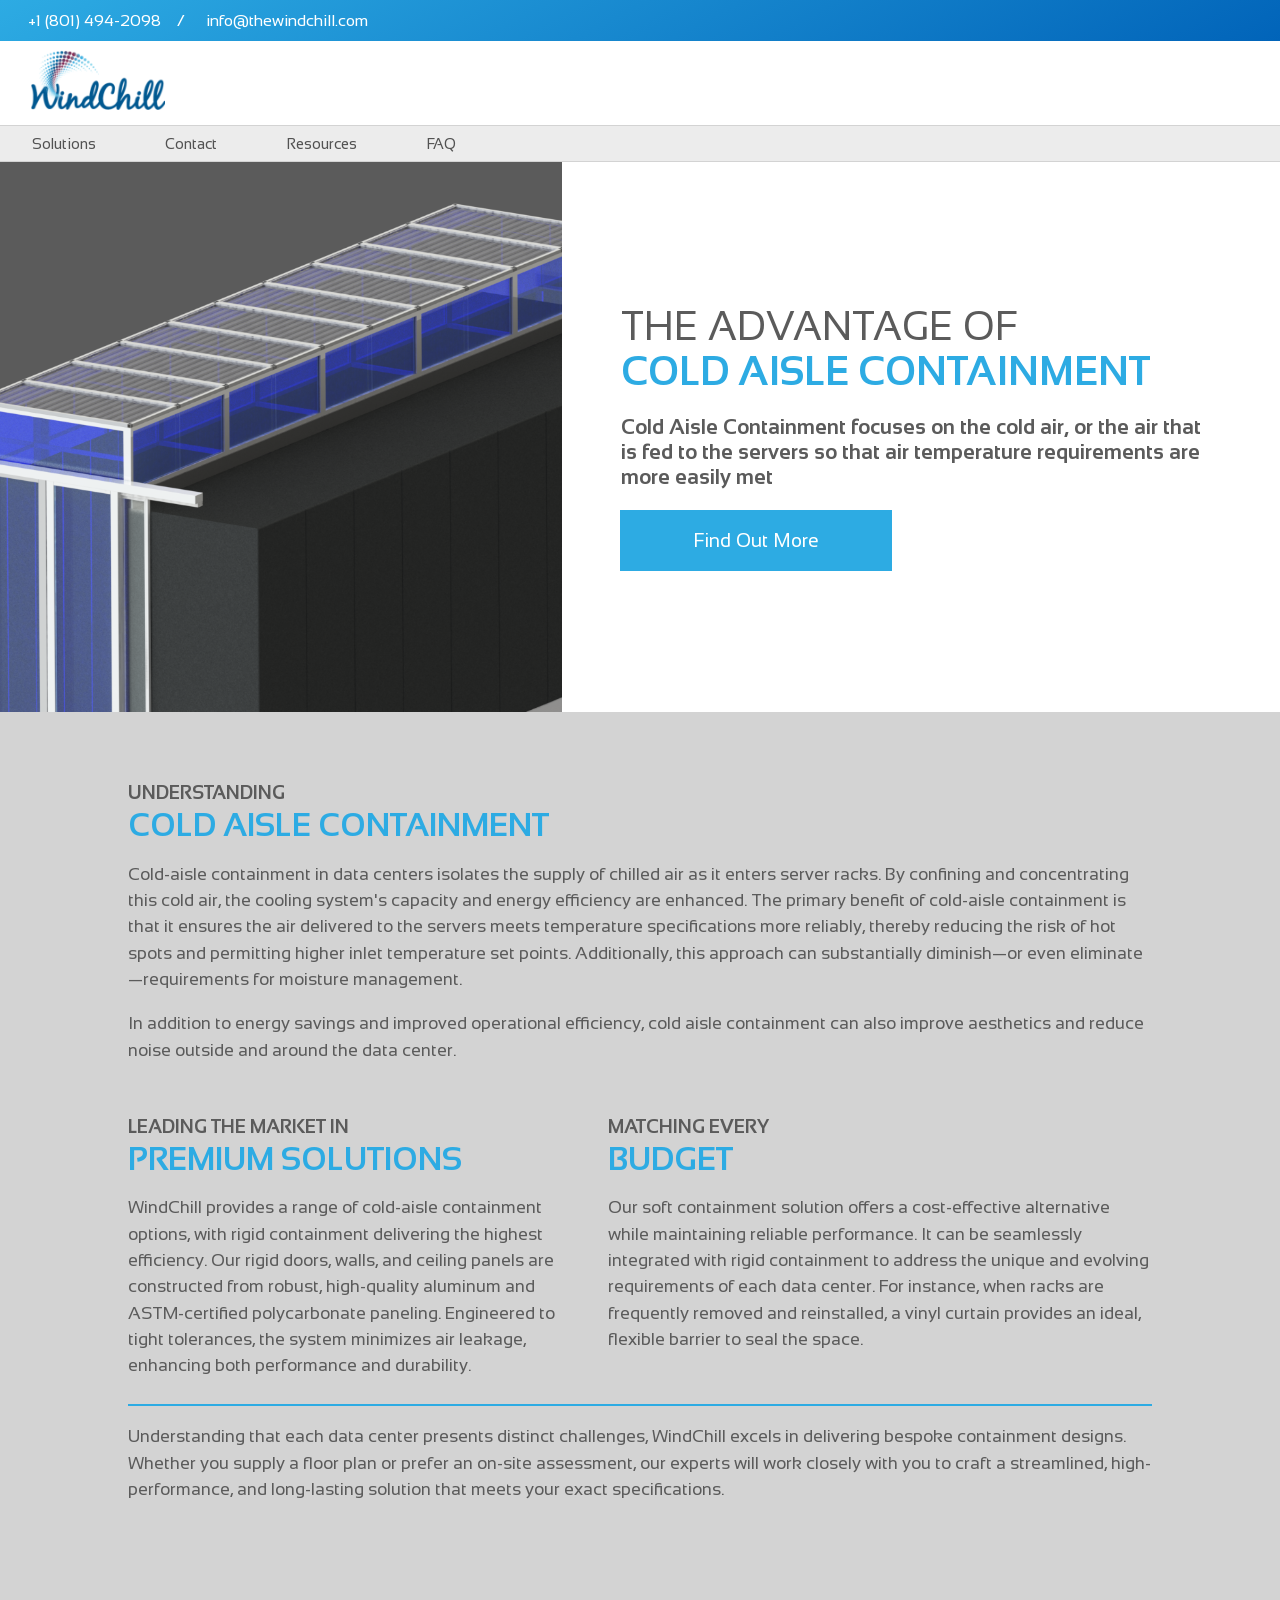
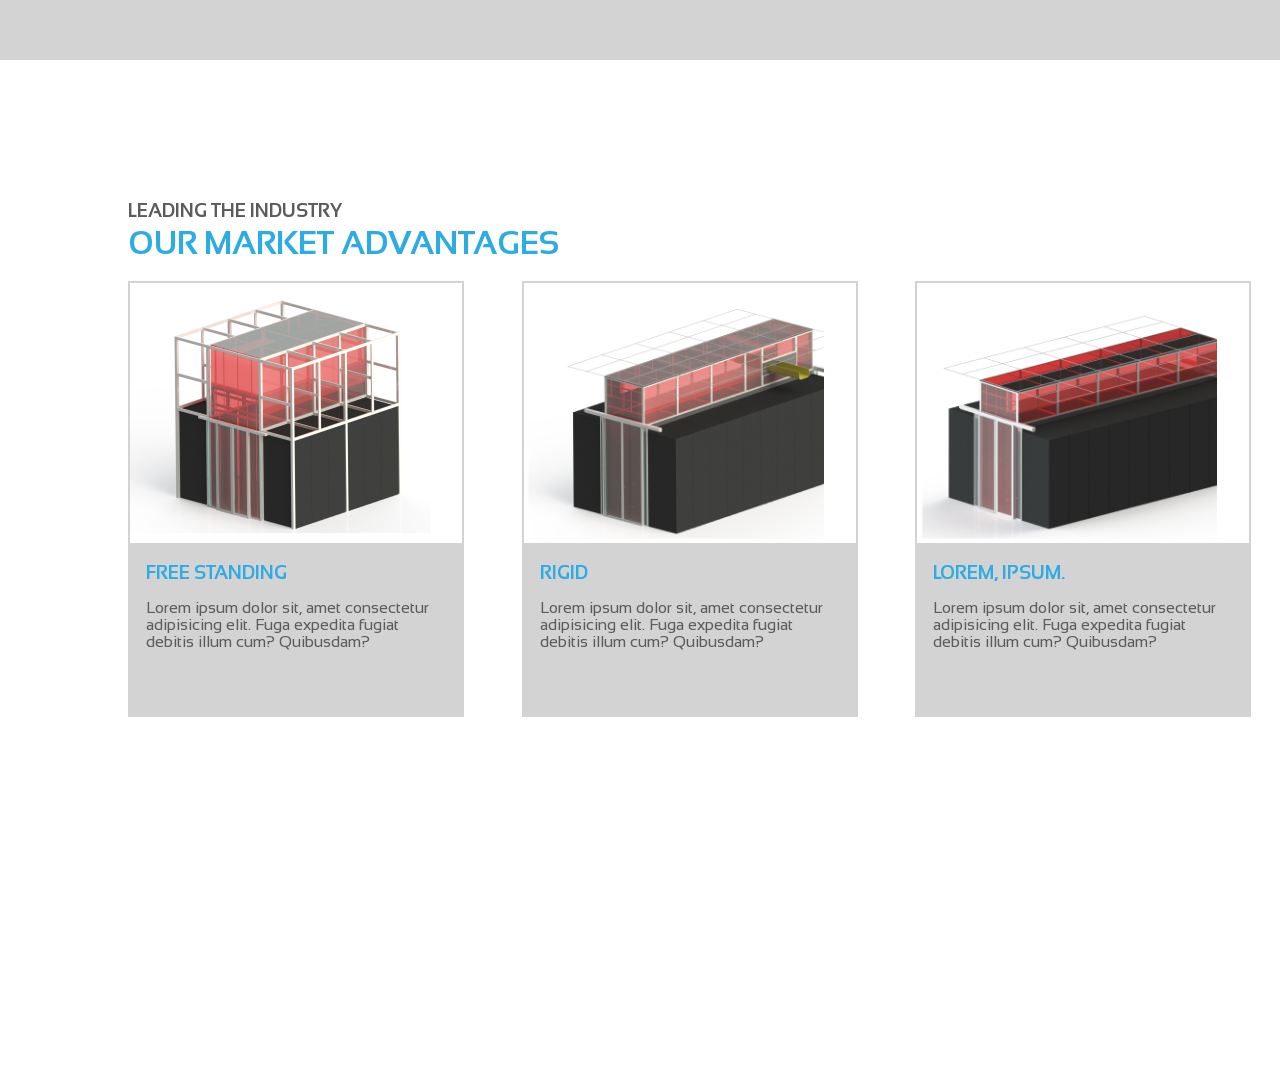
==== coldAisleContainment.html @ 7ee8e0ba "added more pages, assets, and transitioned to scss from css" ====
<!---
    Cold‑aisle containment in data centers isolates the supply of chilled air as it enters 
    server racks. By confining and concentrating this cold air, the cooling system’s capacity 
    and energy efficiency are enhanced. The primary benefit of cold‑aisle containment is that 
    it ensures the air delivered to the servers meets temperature specifications more reliably, 
    thereby reducing the risk of hot spots and permitting higher inlet temperature set points. 
    Additionally, this approach can substantially diminish—or even eliminate—requirements for 
    moisture management.
--->

<!DOCTYPE html>
<html lang="en">
<head>
    <meta charset="UTF-8">
    <meta name="viewport" content="width=device-width, initial-scale=1.0">
    <title>Cold Aisle Containment</title>
    <link rel="icon" href="./img/WindChill_Icon.png">
    <link rel="stylesheet" type="text/css" href="./css/main.css">
    <link rel="stylesheet" type="text/css" href="./css/header.css">
    <link rel="stylesheet" type="text/css" href="./css/coldAisleContainment.css">
    <script src="./js/jquery-3.7.1.min.js"></script>
    <script src="./js/header.js"></script>
    <script src="./js/includeHeader.js"></script>
</head>
<body>
        <div id="first_hot">
        <div class="image_crop_box">
            <img src="./img/Cold_aisle_iso_view_1.png">
        </div>
        <div id="first_hot_text">
            <div class="flex_center">
                <h1>The Advantage of <br><span>Cold Aisle Containment</span></h1>
                <p>
                    Cold Aisle Containment focuses on the cold air, or the air that is fed to the servers so 
                    that air temperature requirements are more easily met
                </p>
                <button id="find_out">
                    Find Out More
                    <i class="nf nf-cod-chevron_down"></i>
                </button>
            </div>
        </div>
    </div>
    <div id="second_hot">
        <h3>Understanding</h3>
        <h2>Cold Aisle Containment</h2>
        <p>
            Cold-aisle containment in data centers isolates the supply of chilled air as it enters 
            server racks. By confining and concentrating this cold air, the cooling system's capacity 
            and energy efficiency are enhanced. The primary benefit of cold-aisle containment is that 
            it ensures the air delivered to the servers meets temperature specifications more reliably, 
            thereby reducing the risk of hot spots and permitting higher inlet temperature set points. 
            Additionally, this approach can substantially diminish—or even eliminate—requirements for 
            moisture management.
        </p>
        <p>
            In addition to energy savings and improved operational efficiency, cold aisle containment 
            can also improve aesthetics and reduce noise outside and around the data center.
        </p>
        <div id="flex_hot_paragraphs">
            <div>
                <h3>Leading the Market in</h3>
                <h2>Premium Solutions</h2>
                <p>
                    WindChill provides a range of cold-aisle containment options, with rigid containment delivering 
                    the highest efficiency. Our rigid doors, walls, and ceiling panels are constructed from robust, 
                    high-quality aluminum and ASTM-certified polycarbonate paneling. Engineered to tight tolerances, 
                    the system minimizes air leakage, enhancing both performance and durability.
                </p>
            </div>
            <div>
                <h3>Matching Every</h3>
                <h2>Budget</h2>
                <p>
                    Our soft containment solution offers a cost-effective alternative while maintaining reliable performance. 
                    It can be seamlessly integrated with rigid containment to address the unique and evolving requirements of 
                    each data center. For instance, when racks are frequently removed and reinstalled, a vinyl curtain provides 
                    an ideal, flexible barrier to seal the space.
                </p>
            </div>
        </div>
        <p>
            Understanding that each data center presents distinct challenges, WindChill excels in delivering bespoke containment 
            designs. Whether you supply a floor plan or prefer an on-site assessment, our experts will work closely with you to 
            craft a streamlined, high-performance, and long-lasting solution that meets your exact specifications.
        </p>
    </div>
    <div id="third_hot">
        <h3>Leading the Industry</h3>
        <h2>Our Market advantages</h2>
        <div id="flex_third_hot">
            <div>
                <div class="hold_my_img">
                    <img src="./img/freestanding_hot_small.png">
                </div>
                <h3>Free Standing</h3>
                <p>Lorem ipsum dolor sit, amet consectetur adipisicing elit. Fuga expedita fugiat debitis illum cum? Quibusdam?</p>
            </div>
            <div>
                <div class="hold_my_img">
                    <img src="./img/hot_example_1.png">
                </div>
                <h3>Rigid</h3>
                <p>Lorem ipsum dolor sit, amet consectetur adipisicing elit. Fuga expedita fugiat debitis illum cum? Quibusdam?</p>
            </div>
             <div>
                <div class="hold_my_img">
                    <img src="./img/Hot_aisle_iso_view_2.png">
                </div>
                <h3>Lorem, ipsum.</h3>
                <p>Lorem ipsum dolor sit, amet consectetur adipisicing elit. Fuga expedita fugiat debitis illum cum? Quibusdam?</p>
            </div>
        </div>
    </div>

    <script src="./js/hotAisleContainment.js"></script>
</body>
</html>
---- css/main.css ----
@import "https://www.nerdfonts.com/assets/css/webfont.css";
@import url('https://fonts.googleapis.com/css2?family=Roboto:ital,wght@0,432;1,432&family=Sansation:ital,wght@0,300;0,400;0,700;1,300;1,400;1,700&display=swap');

:root {
	--windchill-blue: #0062b8;
	--windchill-blue-light: #38AECC;
	--raspberry-blue: #2DABE3;
	--windchill-purple: #97005E;
}

.roboto-tmp {
	font-family: "Roboto", sans-serif;
	font-optical-sizing: auto;
	font-weight: 432;
	font-style: normal;
	font-variation-settings:
		"wdth" 100;
}

.sansation-light {
	font-family: "Sansation", sans-serif;
	font-weight: 300;
	font-style: normal;
}

body, html {
    font-family: "Sansation", sans-serif;
    color: #5B5B5B;
    margin: 0px;
    padding: 0px;
    padding-bottom: 20vh;
    font-size: 100%;
}

/* Universal Styles */
---- css/header.css ----
#top_header, #site_header, #nav_tabs {
    z-index: 2;
}

#top_header {
    background: #0062B8;
    background: linear-gradient(332deg,rgba(0, 98, 184, 1) 0%, rgba(45, 171, 227, 1) 100%);
    color: white;
    padding: 12px;
    padding-left: 23px;
    position: fixed;
    width: 100%;
    z-index: 150;
}

#top_header a {
    color: white;
    text-decoration: none;
}

#top_header a:hover {
    text-decoration: underline;
}

#top_header .nf {
    margin-right: 5px;
}

#splitter {
    margin-right: 12px;
    margin-left: 12px;
}

#site_header {
    display: flex;
    position: relative;
    flex-direction: column;
    border-bottom: 1px solid lightgrey;
    background-color: white;
}

#site_header i.nf-fa-navicon, #nav_icons .nf {
    font-size: 25px;
    color: #525252;
}

#site_header .nf-fa-navicon {
    display: none;
}

#main_block {
    display: flex;
    align-items: center;
    justify-content: space-between;
    height: 90px;
    margin-top: 35px;

}

#windchill_logo {
    height: 60px;
    margin-left: 30px;
    cursor: pointer;
}

#nav_tabs {
    display: flex;
    font-size: 15px;
    border-top: 1px solid lightgrey;
    color: #525252;
    align-items: center;
    position: relative;
    background-color: #ececec;
    height: 35px;
}


#nav_tabs > div {
    display: flex;
    gap: 5px;
    align-items: center;
    justify-content: space-between;
    height: 100%;
    padding-left: 2.5vw;
    padding-right: 2.5vw;
    position: relative;
}

#nav_tabs > div:hover:not(:has(.dropdown_content:hover)) {
    background-color: #d1d1d1;
    cursor: pointer;
}

.dropdown_content {
    display: none;
    font-family: "Sansation", sans-serif;
    /*display: none;*/
    position: absolute;
    top: 100%;
    left: 0;
    flex-direction: column;
    width: max-content;
    min-width: 300px;
    background-color: white;
    z-index: 2;
    margin-top: 20px;
    border-radius: 15px;
    box-shadow: rgba(50, 50, 93, 0.25) 0px 6px 12px -2px, rgba(0, 0, 0, 0.3) 0px 3px 7px -3px;
    outline: 1px solid lightgrey;
    color: #525252;
}

.dropdown_content a {
    color: #525252;
    text-decoration: none;
}

.dropdown_content .option {
    padding-left: 20px;
    padding-right: 20px;
    height: 70px;
    display: flex;
    align-items: center;
    cursor: pointer;
}

.dropdown_content .option:first-child {
    border-top-left-radius: 15px;
    border-top-right-radius: 15px;
}

.dropdown_content .option:last-child {
    border-bottom-left-radius: 15px;
    border-bottom-right-radius: 15px;
}

.dropdown_content .option:hover {
    background-color: #bfd0df;
    color: black;
}

.dropdown_content .suboption {
    display: none;
}

#nav_tabs .nf {
    font-size: 15px;
    padding-top: 4px;
}

#nav_icons .nf {
    cursor: pointer;
}

#nav_icons .nf:hover {
    color: #97005E;
}

.tab_clicked {
    background-color: #d1d1d1;
    outline: 2px dotted #97005E;
    z-index: 10;
    color: black;
}

@keyframes rotating {
    from {
        transform: rotateX(0deg);
    }
    to {
        transform: rotateX(180deg);
    }
}

.tab_clicked .nf {
    animation: rotating .5s forwards;
}

#nav_icons {
    display: flex;
    align-items: center;
    gap: 30px;
    padding-right: 60px;
    justify-content: end;
}

#nav_icons .nf {
    color: #525252;
}


@media (max-width: 996px) {

    #nav_tabs {
        display: none;
    }
    #site_header .nf-fa-navicon {
        display: block;
        margin-left: 30px;
    }
    #windchill_logo {
        margin-left: 0px;
    }

    #site_header {
        padding-top: 0px;
        padding-bottom: 0px;
    }

}

@media (max-width: 650px) {
    #top_header {
        padding-left: 4vw;
        font-size: 3.5vw;
        padding: 2vw;
    }

    #splitter {
        margin-right: 2vw;
        margin-left: 2vw;
    }

    #windchill_logo {
        height: 14vw;
    }

    #site_header {
        height: 20vw;
    }

    #site_header .nf-fa-navicon {
        margin-left: 4.5vw;
    }

    #site_header i.nf-fa-navicon, #nav_icons .nf {
        font-size: 4.5vw;
    }

    #nav_icons {
        gap: 5vw;
        padding-right: 4vw;
    }
}
---- css/coldAisleContainment.css ----
#first_hot {
    display: flex;
}

.image_crop_box {
    background-color: #5B5B5B;
    flex: 45;
    height: 550px;;
    overflow: hidden;
    display: flex;
    justify-content: center;
    align-items: center;
}

.image_crop_box img {
    width: 1500px;
    margin-left: -150px;
    margin-bottom: -100px;
    object-fit: cover;
}

#first_hot h1 {
    margin:0;
    font-size: 2.5em;
    font-weight: 400;
    text-transform: uppercase;
}

#first_hot h1 span {
    font-weight: 600;
    color: var(--raspberry-blue);
}

#first_hot p {
    font-size: 1.3em;
    max-width: 40ch;
    font-weight: 600;
    line-height: 1.2;
}

#first_hot_text {
    flex: 55;
    display: flex;
    align-items: center;
    justify-content: center;
    padding: 1em;
}

#first_hot_text button {
    border: none;
    outline: 1px solid var(--raspberry-blue);
    font-family: "Sansation", sans-serif;
    background-color: var(--raspberry-blue);
    color: white;
    padding: 1em;
    font-size: 1.2em;
    min-width: 45%;
    cursor: pointer;
    transition: 0.3s;
}

#first_hot_text button:hover {
    background-color: white;
    color: var(--raspberry-blue);
}


#second_hot {
    background-color: lightgray;
    width: 100%;
    padding-top: 70px;
    padding-bottom: 140px;
    width: 80%;
    padding-left: 10%;
    padding-right: 10%;
}

#second_hot h2, #second_hot h3, #third_hot h2, #third_hot h3 {
    margin: 0;
    text-transform: uppercase;
}

#second_hot h3, #third_hot h3{
    margin-bottom: 4px;
}

#second_hot h2, #third_hot h2 {
    font-size: 2em;
    color: var(--raspberry-blue);
}

#second_hot p, third_hot p {
    line-height: 1.5;
    font-size: 1.1em;
}

#flex_hot_paragraphs p {
    margin-bottom: 0;
}

#flex_hot_paragraphs {
    display: flex;
    gap: 35px;
    padding-top: 35px;
    margin-bottom: 17.5px;
    border-bottom: 2px solid var(--raspberry-blue);
    padding-bottom: 25px;
}

#flex_hot_paragraphs div:first-child {
    flex: 45;
}

#flex_hot_paragraphs div:last-child {
    flex: 55;
}

#third_hot {
    position: relative;
    margin-left: 10%;
    padding-top: 140px;
}

#background_img {
    position: absolute;
    top:0;
    left:0;
    margin-left: -10%;;
    height: 125px;
    transform: translateY(-50%);
}

#background_img img {
    width: 110%;
    height: 100%;
    margin-left: -10%;
    object-fit: cover;
    object-position: left;
    display: block;
}

#flex_third_hot {
    display: flex;
    column-gap: 5%;
    row-gap: 30px;
    flex-wrap: wrap;
    padding-top: 20px;
}

#flex_third_hot h3 {
    color: var(--raspberry-blue);
    padding-top: 1em;
}

#flex_third_hot > div {
    width: 300px;
    min-height: 400px;
    border: 2px solid lightgrey;
    padding: 1em;
    background-color: lightgrey;
    
}

.hold_my_img img {
    width: 100%;
    height: 100%;
    object-fit: cover;
    object-position: center;
}

.hold_my_img {
    background-color: white;
    margin-left: -1em;
    margin-top: -1em;
    padding-right: 2em;
    width: 100%;
    height: 65%;
}
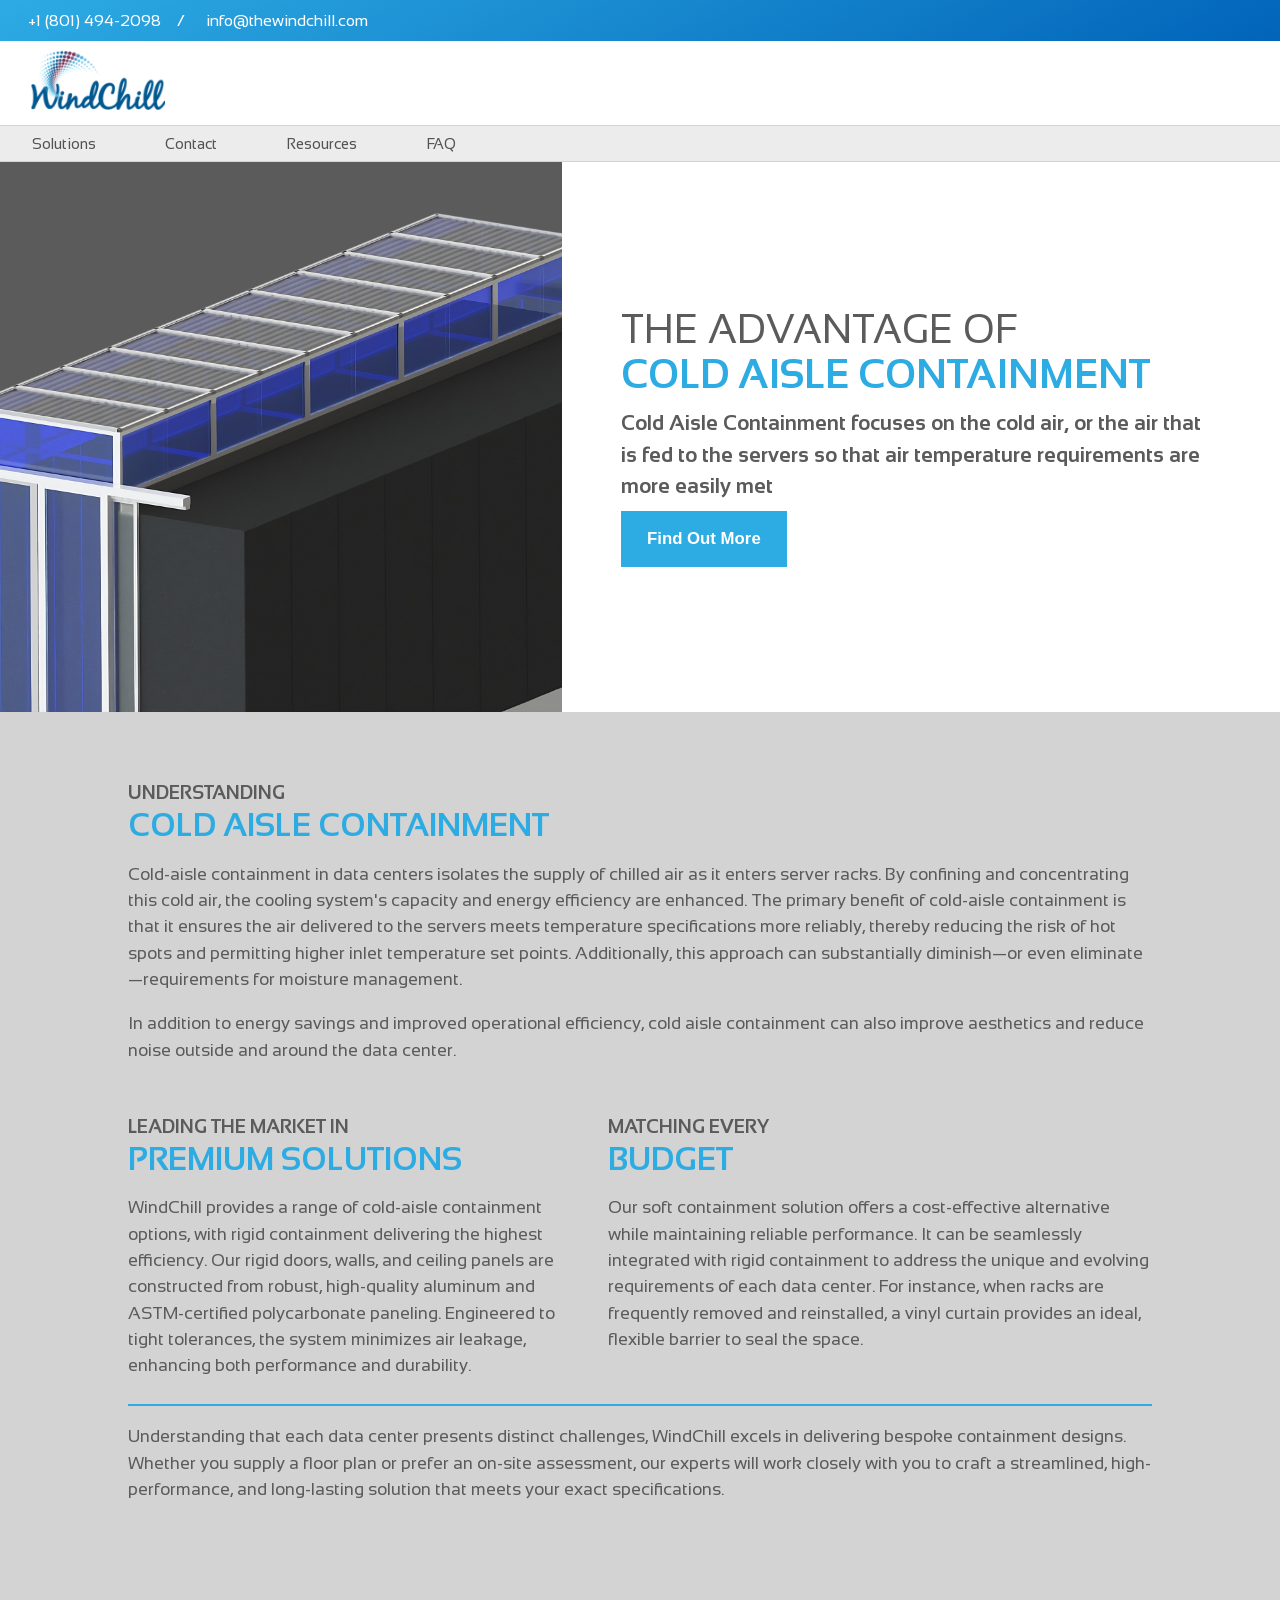
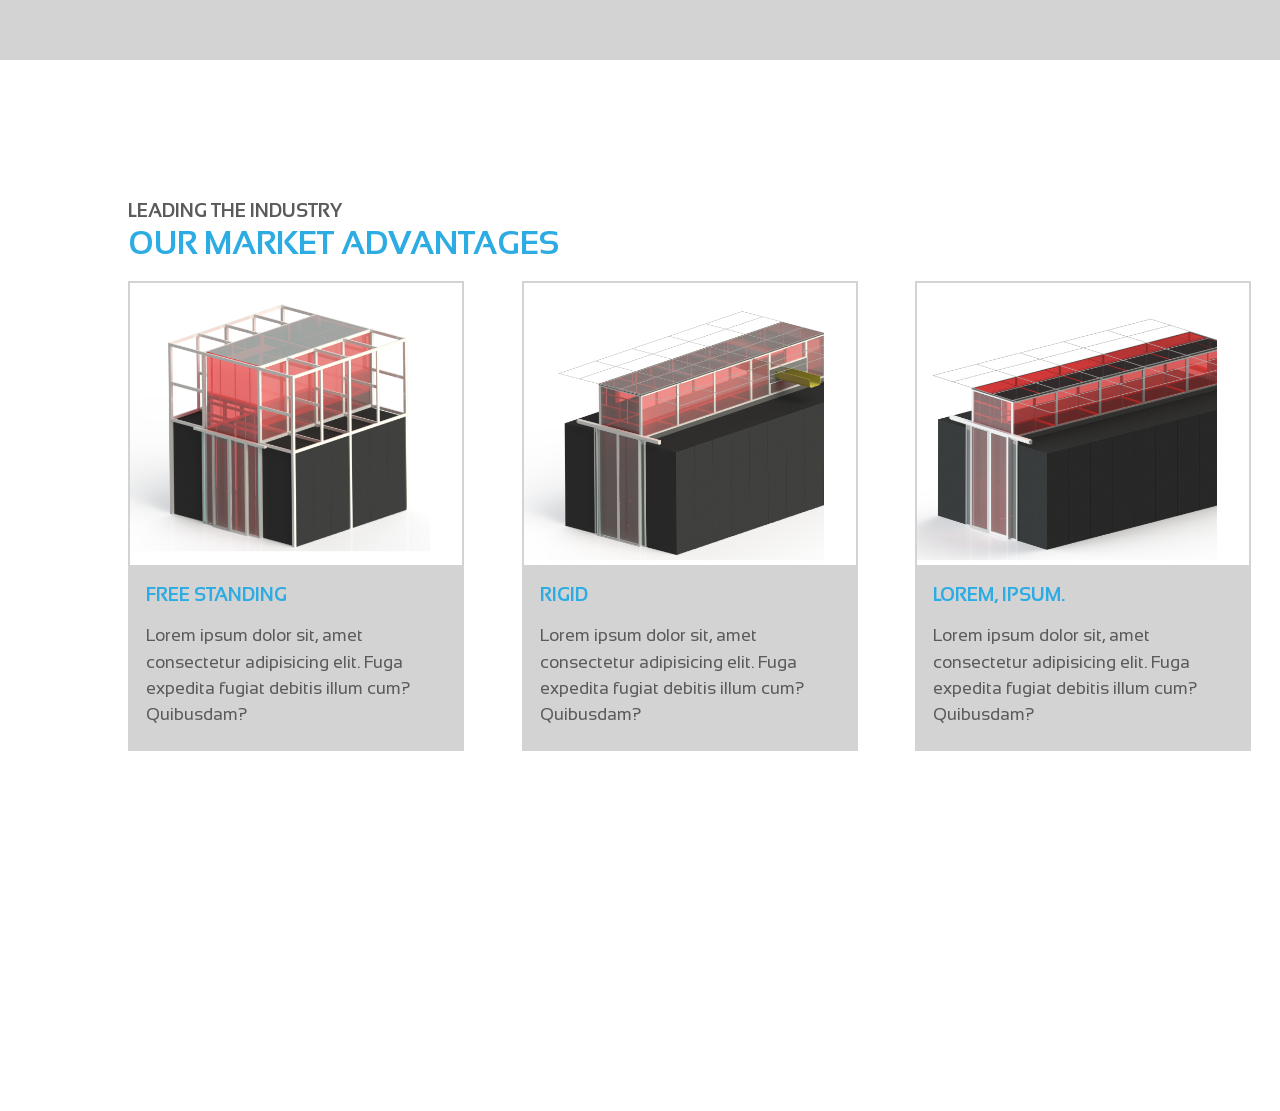
==== commit 528968a3: "started using scss to style, started the rigid containment webpage, as well as convert cold containm" ====
--- a/coldAisleContainment.html
+++ b/coldAisleContainment.html
@@ -23,7 +23,28 @@
     <script src="./js/includeHeader.js"></script>
 </head>
 <body>
-        <div id="first_hot">
+    <div id="first_hot" class="heading">
+        <div>
+            <div class="text_heading">
+                <h2>The Advantage of <br><span>Cold Aisle Containment</span></h2>
+                <p>
+                    Cold Aisle Containment focuses on the cold air, or the air that is fed to the servers so 
+                    that air temperature requirements are more easily met
+                </p>
+                <div class="button_flex">    
+                    <button id="find_out">
+                        Find Out More
+                        <i class="nf nf-cod-chevron_down"></i>
+                    </button>
+                </div>
+            </div>
+        </div>
+        <div class="content_heading">
+            <img src="./img/_Cold_aisle_iso_view_1_cropped.png">
+        </div>
+    </div>
+    <!---
+    <div id="first_hot">
         <div class="image_crop_box">
             <img src="./img/Cold_aisle_iso_view_1.png">
         </div>
@@ -41,6 +62,7 @@
             </div>
         </div>
     </div>
+    --->
     <div id="second_hot">
         <h3>Understanding</h3>
         <h2>Cold Aisle Containment</h2>
--- a/css/coldAisleContainment.css
+++ b/css/coldAisleContainment.css
@@ -1,178 +1,213 @@
-#first_hot {
+.heading {
+  display: flex;
+  align-items: center;
+  justify-content: space-between;
+}
+.heading .content_heading {
+  height: 550px;
+  flex: 45;
+  order: 1;
+}
+.heading .content_heading video, .heading .content_heading img {
+  width: 100%;
+  height: 100%;
+  object-fit: cover;
+  object-position: center;
+  display: block;
+}
+.heading > div:not(.content_heading) {
+  order: 2;
+  display: flex;
+  flex-direction: column;
+  align-items: center;
+  justify-content: center;
+  flex: 55;
+  padding: 1em;
+}
+.heading .text_heading h2 {
+  margin: 0;
+  padding: 0;
+  margin-block-start: 0;
+  margin-block-end: 0;
+  font-weight: 400;
+  font-size: 2.5em;
+  text-transform: uppercase;
+}
+.heading .text_heading h2 span {
+  font-weight: 600;
+  color: #2DABE3;
+}
+.heading .text_heading p {
+  margin-top: 0.5em;
+  margin-bottom: 0.5em;
+  font-size: 1.3em;
+  max-width: 40ch;
+  font-weight: 600;
+  line-height: 1.5;
+}
+.heading .text_heading .button_flex {
+  display: flex;
+  justify-content: space-between;
+  max-width: 30em;
+  width: 100%;
+  font-family: "Sansation", sans-serif;
+}
+.heading .text_heading .button_flex button {
+  font-size: 1.05em;
+  font-weight: 600;
+  background-color: #2DABE3;
+  color: white;
+  border: 1px solid #2DABE3;
+  outline: none;
+  padding: 1em;
+  padding-left: 1.5em;
+  padding-right: 1.5em;
+  cursor: pointer;
+  transition-property: color, background-color;
+  transition-duration: 0.5s;
+}
+.heading .text_heading .button_flex button:hover {
+  color: #2DABE3;
+  background-color: white;
+}
+
+@media (max-width: 1100px) {
+  .heading {
     display: flex;
-}
-
-.image_crop_box {
-    background-color: #5B5B5B;
-    flex: 45;
-    height: 550px;;
-    overflow: hidden;
-    display: flex;
-    justify-content: center;
-    align-items: center;
-}
-
-.image_crop_box img {
-    width: 1500px;
-    margin-left: -150px;
-    margin-bottom: -100px;
-    object-fit: cover;
-}
-
-#first_hot h1 {
-    margin:0;
-    font-size: 2.5em;
-    font-weight: 400;
-    text-transform: uppercase;
-}
-
-#first_hot h1 span {
-    font-weight: 600;
-    color: var(--raspberry-blue);
-}
-
-#first_hot p {
-    font-size: 1.3em;
-    max-width: 40ch;
-    font-weight: 600;
-    line-height: 1.2;
-}
-
-#first_hot_text {
-    flex: 55;
-    display: flex;
+    flex-direction: column;
     align-items: center;
     justify-content: center;
-    padding: 1em;
-}
-
-#first_hot_text button {
-    border: none;
-    outline: 1px solid var(--raspberry-blue);
-    font-family: "Sansation", sans-serif;
-    background-color: var(--raspberry-blue);
-    color: white;
-    padding: 1em;
-    font-size: 1.2em;
-    min-width: 45%;
-    cursor: pointer;
-    transition: 0.3s;
-}
-
-#first_hot_text button:hover {
-    background-color: white;
-    color: var(--raspberry-blue);
-}
-
+    gap: 2em;
+  }
+  .heading > div:not(.content_heading) {
+    order: 1;
+  }
+  .heading .content_heading {
+    order: 2;
+  }
+  .heading > .content_heading {
+    width: 90%;
+    height: 60%;
+  }
+}
+@media (max-width: 650px) {
+  .heading .button_flex {
+    flex-direction: column;
+    gap: 1.5em;
+    width: 100%;
+  }
+}
+.content_heading img {
+  background-color: #5B5B5B;
+}
+
+#second_hot h2, #second_hot h3, #third_hot h2, #third_hot h3 {
+  margin: 0;
+  text-transform: uppercase;
+}
 
 #second_hot {
-    background-color: lightgray;
-    width: 100%;
-    padding-top: 70px;
-    padding-bottom: 140px;
-    width: 80%;
-    padding-left: 10%;
-    padding-right: 10%;
-}
-
-#second_hot h2, #second_hot h3, #third_hot h2, #third_hot h3 {
-    margin: 0;
-    text-transform: uppercase;
-}
-
-#second_hot h3, #third_hot h3{
-    margin-bottom: 4px;
+  background-color: lightgray;
+  width: 100%;
+  padding-top: 70px;
+  padding-bottom: 140px;
+  width: 80%;
+  padding-left: 10%;
+  padding-right: 10%;
+}
+
+#second_hot h3, #third_hot h3 {
+  margin-bottom: 4px;
 }
 
 #second_hot h2, #third_hot h2 {
-    font-size: 2em;
-    color: var(--raspberry-blue);
-}
-
-#second_hot p, third_hot p {
-    line-height: 1.5;
-    font-size: 1.1em;
+  font-size: 2em;
+  color: var(--raspberry-blue);
+}
+
+#second_hot p, #third_hot p {
+  line-height: 1.5;
+  font-size: 1.1em;
 }
 
 #flex_hot_paragraphs p {
-    margin-bottom: 0;
+  margin-bottom: 0;
 }
 
 #flex_hot_paragraphs {
-    display: flex;
-    gap: 35px;
-    padding-top: 35px;
-    margin-bottom: 17.5px;
-    border-bottom: 2px solid var(--raspberry-blue);
-    padding-bottom: 25px;
+  display: flex;
+  gap: 35px;
+  padding-top: 35px;
+  margin-bottom: 17.5px;
+  border-bottom: 2px solid var(--raspberry-blue);
+  padding-bottom: 25px;
 }
 
 #flex_hot_paragraphs div:first-child {
-    flex: 45;
+  flex: 45;
 }
 
 #flex_hot_paragraphs div:last-child {
-    flex: 55;
+  flex: 55;
 }
 
 #third_hot {
-    position: relative;
-    margin-left: 10%;
-    padding-top: 140px;
+  position: relative;
+  margin-left: 10%;
+  padding-top: 140px;
 }
 
 #background_img {
-    position: absolute;
-    top:0;
-    left:0;
-    margin-left: -10%;;
-    height: 125px;
-    transform: translateY(-50%);
+  position: absolute;
+  top: 0;
+  left: 0;
+  margin-left: -10%;
+  height: 125px;
+  transform: translateY(-50%);
 }
 
 #background_img img {
-    width: 110%;
-    height: 100%;
-    margin-left: -10%;
-    object-fit: cover;
-    object-position: left;
-    display: block;
+  width: 110%;
+  height: 100%;
+  margin-left: -10%;
+  object-fit: cover;
+  object-position: left;
+  display: block;
 }
 
 #flex_third_hot {
-    display: flex;
-    column-gap: 5%;
-    row-gap: 30px;
-    flex-wrap: wrap;
-    padding-top: 20px;
+  display: flex;
+  column-gap: 5%;
+  row-gap: 30px;
+  flex-wrap: wrap;
+  padding-top: 20px;
 }
 
 #flex_third_hot h3 {
-    color: var(--raspberry-blue);
-    padding-top: 1em;
+  color: var(--raspberry-blue);
+  padding-top: 1em;
 }
 
 #flex_third_hot > div {
-    width: 300px;
-    min-height: 400px;
-    border: 2px solid lightgrey;
-    padding: 1em;
-    background-color: lightgrey;
-    
+  width: 300px;
+  min-height: 400px;
+  border: 2px solid lightgrey;
+  padding: 1em;
+  background-color: lightgrey;
 }
 
 .hold_my_img img {
-    width: 100%;
-    height: 100%;
-    object-fit: cover;
-    object-position: center;
+  width: 100%;
+  height: 100%;
+  object-fit: cover;
+  object-position: center;
 }
 
 .hold_my_img {
-    background-color: white;
-    margin-left: -1em;
-    margin-top: -1em;
-    padding-right: 2em;
-    width: 100%;
-    height: 65%;
-}
+  background-color: white;
+  margin-left: -1em;
+  margin-top: -1em;
+  padding-right: 2em;
+  width: 100%;
+  height: 65%;
+}/*# sourceMappingURL=coldAisleContainment.css.map */
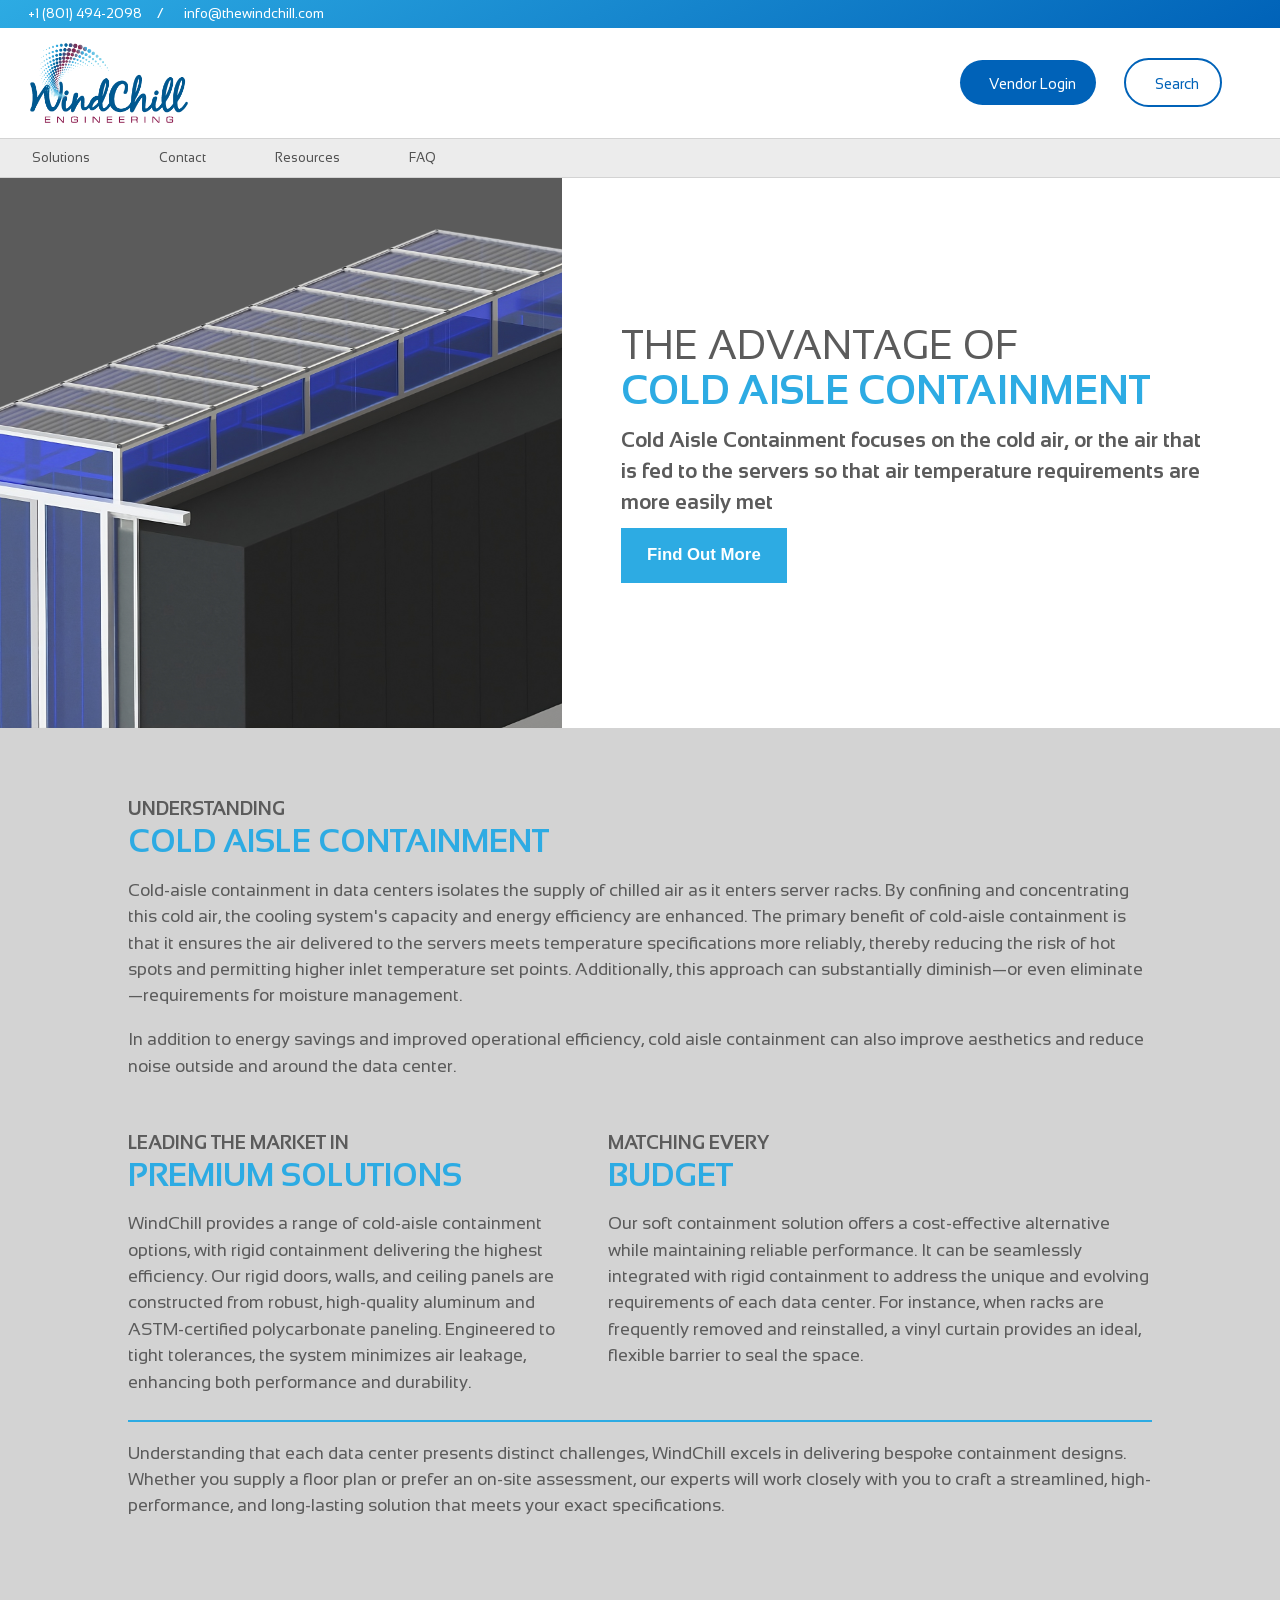
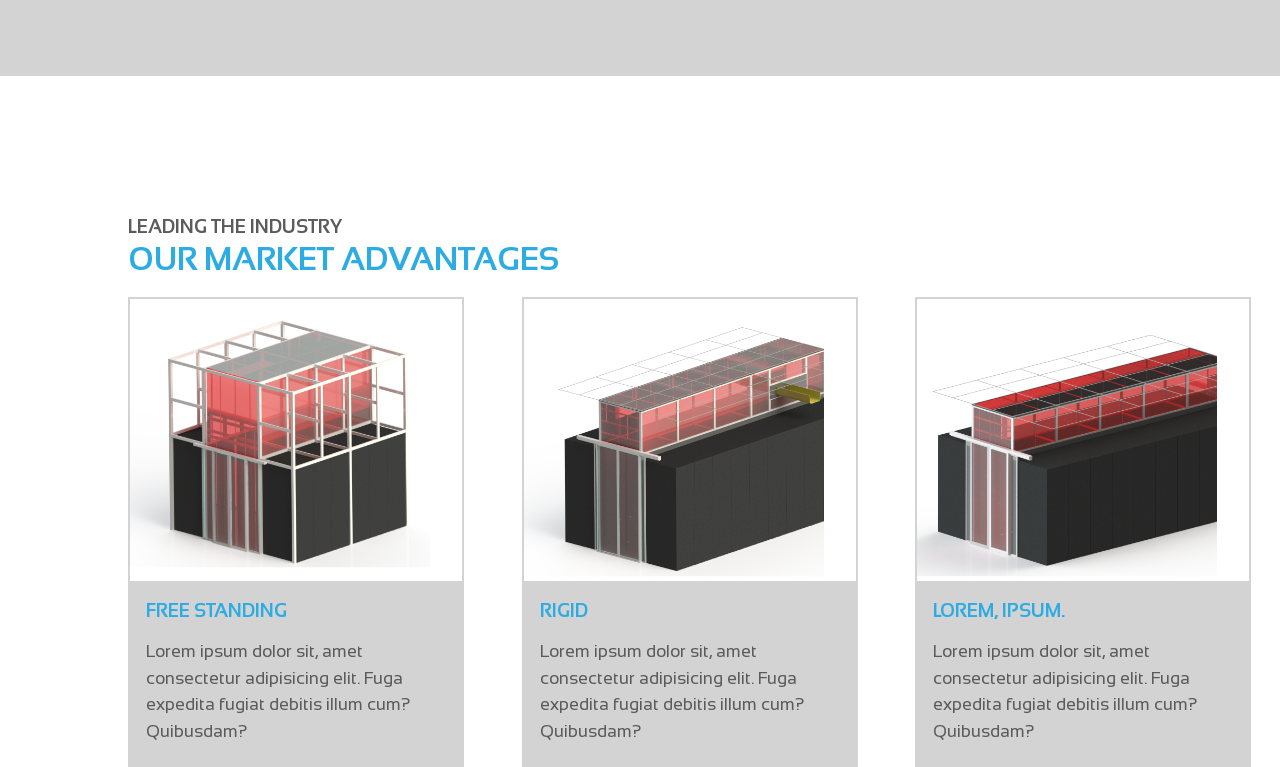
==== commit 02534d2e: "Converted more stylesheets to scss. Got started on the footer, but that still needs a lot of work. R" ====
--- a/coldAisleContainment.html
+++ b/coldAisleContainment.html
@@ -16,7 +16,6 @@
     <title>Cold Aisle Containment</title>
     <link rel="icon" href="./img/WindChill_Icon.png">
     <link rel="stylesheet" type="text/css" href="./css/main.css">
-    <link rel="stylesheet" type="text/css" href="./css/header.css">
     <link rel="stylesheet" type="text/css" href="./css/coldAisleContainment.css">
     <script src="./js/jquery-3.7.1.min.js"></script>
     <script src="./js/header.js"></script>
--- a/css/main.css
+++ b/css/main.css
@@ -28,7 +28,6 @@
     color: #5B5B5B;
     margin: 0px;
     padding: 0px;
-    padding-bottom: 20vh;
     font-size: 100%;
 }
 
--- a/css/coldAisleContainment.css
+++ b/css/coldAisleContainment.css
@@ -1,3 +1,257 @@
+#top_header, #site_header, #nav_tabs {
+  z-index: 2;
+}
+
+header #top_header {
+  background: #0062B8;
+  background: linear-gradient(332deg, rgb(0, 98, 184) 0%, rgb(45, 171, 227) 100%);
+  color: white;
+  padding-top: 0.4rem;
+  padding-bottom: 0.4rem;
+  padding-left: 23px;
+  z-index: 150;
+  font-size: 0.85rem;
+}
+header #top_header .nf {
+  margin-right: 5px;
+}
+header #top_header a {
+  color: white;
+  text-decoration: none;
+}
+header #top_header a:hover {
+  text-decoration: under;
+}
+header #top_header #splitter {
+  margin-right: 12px;
+  margin-left: 12px;
+}
+header #site_header {
+  display: flex;
+  position: relative;
+  flex-direction: column;
+  border-bottom: 1px solid lightgrey;
+  background-color: white;
+}
+header #site_header .nf.nf-fa-navicon {
+  display: none;
+}
+header #site_header .nf.nf-fa-angle_down {
+  font-size: 0.8rem;
+}
+header #main_block {
+  display: flex;
+  align-items: center;
+  justify-content: space-between;
+  height: max-content;
+  padding-left: 30px;
+  padding-top: 15px;
+  padding-bottom: 15px;
+}
+header #nav_tabs {
+  display: flex;
+  font-size: 0.8rem;
+  border-top: 1px solid lightgrey;
+  color: #525252;
+  align-items: center;
+  position: relative;
+  background-color: #ececec;
+  height: 3em;
+  font-weight: 400;
+}
+header #nav_tabs > div {
+  display: flex;
+  gap: 5px;
+  align-items: center;
+  justify-content: space-between;
+  height: 100%;
+  padding-left: 2rem;
+  padding-right: 2rem;
+  position: relative;
+}
+header #nav_tabs > div:hover:not(:has(.dropdown_content:hover)) {
+  background-color: #d1d1d1;
+  cursor: pointer;
+}
+
+#img_home_link {
+  height: 100%;
+  display: flex;
+  justify-content: center;
+  align-items: center;
+}
+#img_home_link:hover {
+  background-color: lightgray;
+}
+
+#logo_and_name {
+  display: flex;
+  align-items: center;
+}
+
+#webpage_title {
+  font-size: 1.5rem;
+  font-weight: 800;
+  margin-left: 40px;
+  padding-left: 40px;
+  border-left: 3px solid lightgray;
+}
+
+#windchill_logo {
+  height: 80px;
+  cursor: pointer;
+}
+
+.dropdown_content {
+  display: none;
+  font-family: "Sansation", sans-serif;
+  /*display: none;*/
+  position: absolute;
+  top: 100%;
+  left: 0;
+  flex-direction: column;
+  width: max-content;
+  min-width: 300px;
+  background-color: white;
+  z-index: 2;
+  margin-top: 10px;
+  box-shadow: rgba(50, 50, 93, 0.25) 0px 6px 12px -2px, rgba(0, 0, 0, 0.3) 0px 3px 7px -3px;
+  outline: 1px solid lightgrey;
+  color: #525252;
+}
+.dropdown_content a {
+  color: #525252;
+  text-decoration: none;
+}
+.dropdown_content .option {
+  padding-left: 20px;
+  padding-right: 20px;
+  height: 3rem;
+  font-size: 1rem;
+  display: flex;
+  align-items: center;
+  cursor: pointer;
+}
+.dropdown_content .option:hover {
+  background-color: #ebebeb;
+  color: black;
+}
+
+#nav_tabs .nf {
+  font-size: 15px;
+  padding-top: 4px;
+}
+
+#nav_icons a {
+  padding: 0.75rem;
+  border-radius: 1.5rem;
+  cursor: pointer;
+  font-size: 0.9rem;
+  padding-left: 1.3rem;
+  padding-right: 1.3rem;
+}
+#nav_icons a .nf {
+  margin-right: 0.5rem;
+  font-size: 1.2rem;
+}
+#nav_icons a:first-child {
+  background-color: #0062B8;
+  color: white !important;
+  transition-property: background-color;
+  transition-duration: 0.2s;
+}
+#nav_icons a:first-child .nf {
+  color: white;
+}
+#nav_icons a:first-child:hover {
+  background-color: #00aeff;
+}
+#nav_icons a:last-child {
+  background-color: white;
+  color: #0062B8 !important;
+  outline: 2px solid #0062B8;
+  transition-property: color, outline-color;
+  transition-duration: 0.2s;
+}
+#nav_icons a:last-child .nf {
+  color: #0062B8;
+}
+#nav_icons a:last-child:hover, #nav_icons a:last-child:hover .nf {
+  color: #00aeff;
+}
+#nav_icons a:last-child:hover {
+  outline-color: #00aeff;
+}
+
+.tab_clicked {
+  background-color: #d1d1d1;
+  outline: 2px dotted #97005E;
+  z-index: 10;
+  color: black;
+}
+
+@keyframes rotating {
+  from {
+    transform: rotateX(0deg);
+  }
+  to {
+    transform: rotateX(180deg);
+  }
+}
+.tab_clicked .nf {
+  animation: rotating 0.5s forwards;
+}
+
+#nav_icons {
+  display: flex;
+  align-items: center;
+  gap: 30px;
+  padding-right: 60px;
+  justify-content: end;
+}
+
+#nav_icons .nf {
+  color: #525252;
+}
+
+@media (max-width: 750px) {
+  #nav_icon {
+    display: block !important;
+    position: absolute;
+    left: 0;
+    font-size: 30px;
+    margin-left: 20px;
+  }
+  #nav_icon:hover {
+    background-color: #ebebeb;
+  }
+  #nav_tabs {
+    display: none !important;
+  }
+  #main_block {
+    align-items: center;
+    justify-content: right !important;
+    padding-left: 0px !important;
+    margin-right: 20px;
+    row-gap: 20px;
+  }
+  #nav_icons {
+    order: 2;
+    padding-right: 0px;
+    width: 100%;
+    justify-content: space-around;
+    display: none;
+  }
+  #logo_and_name {
+    order: 1;
+    justify-content: center;
+    padding-bottom: 0px;
+  }
+  #webpage_title {
+    margin-left: 20px;
+    padding-left: 20px;
+  }
+}
 .heading {
   display: flex;
   align-items: center;
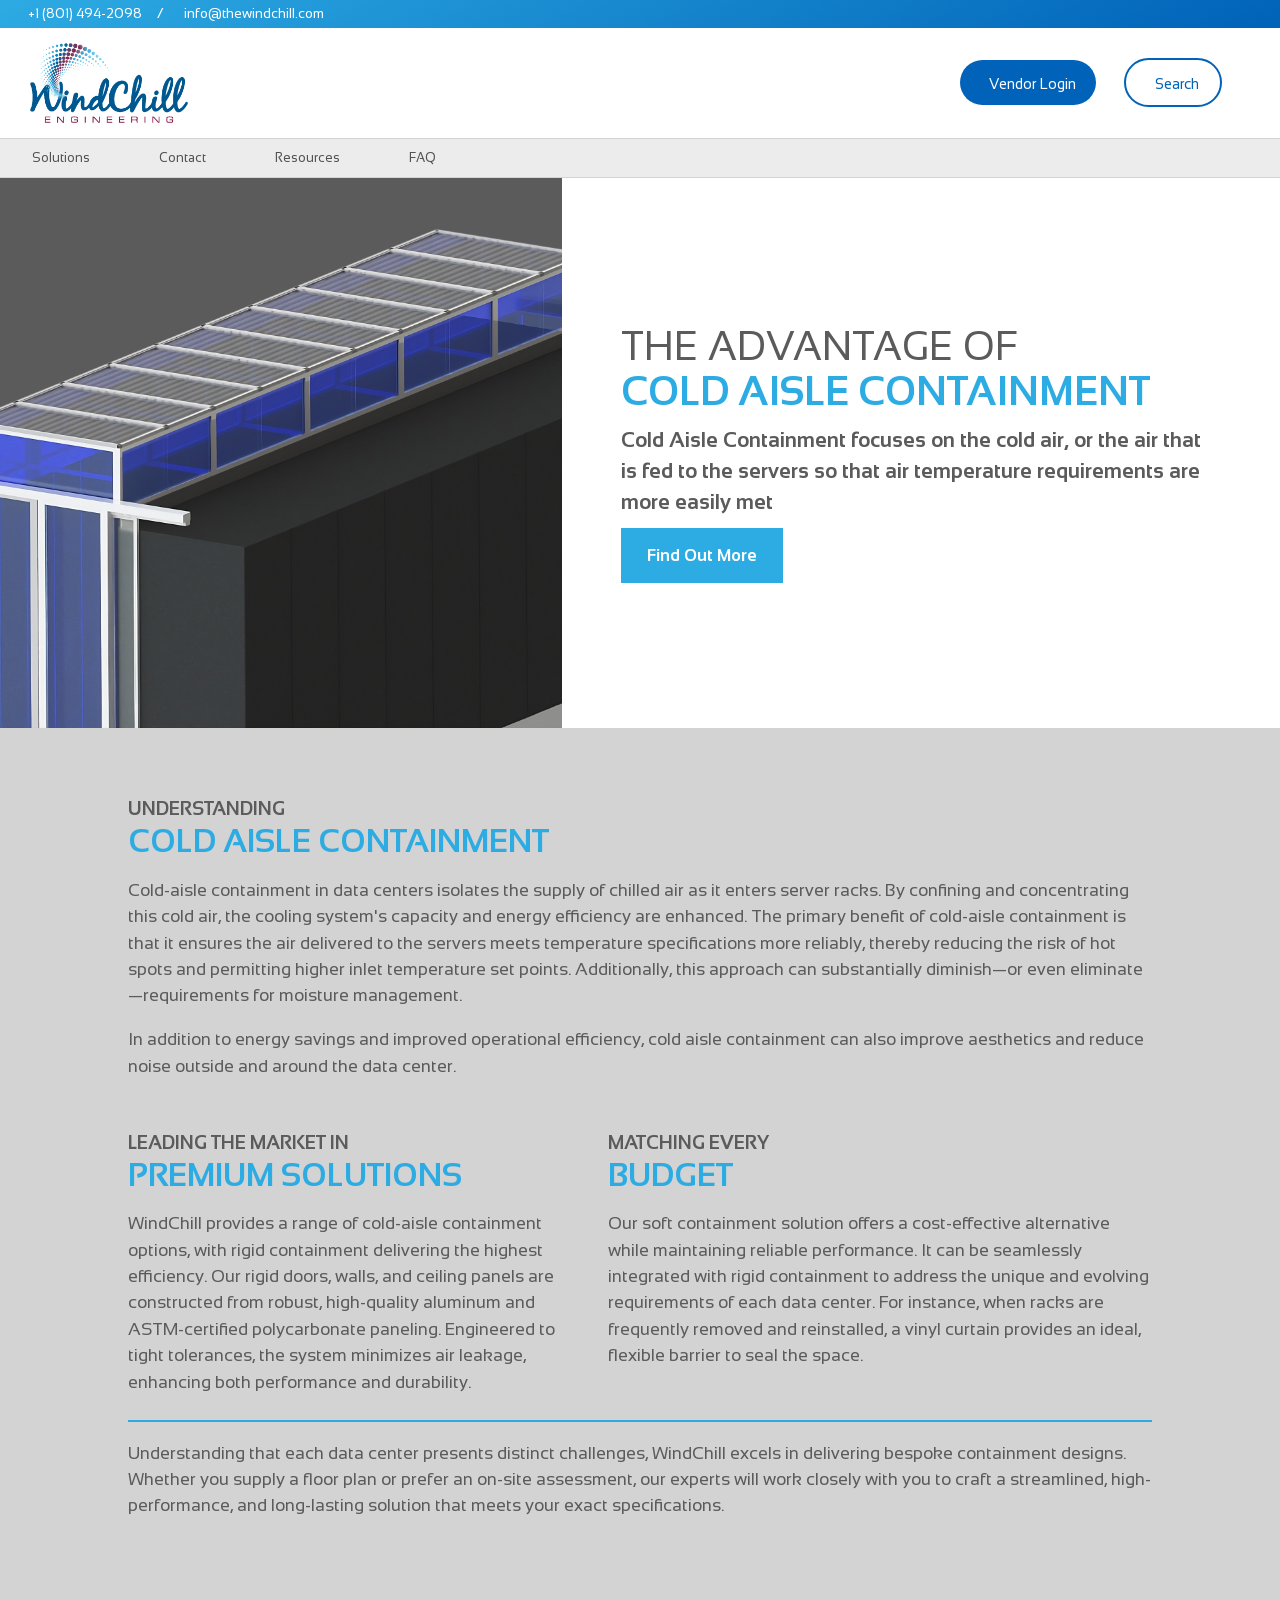
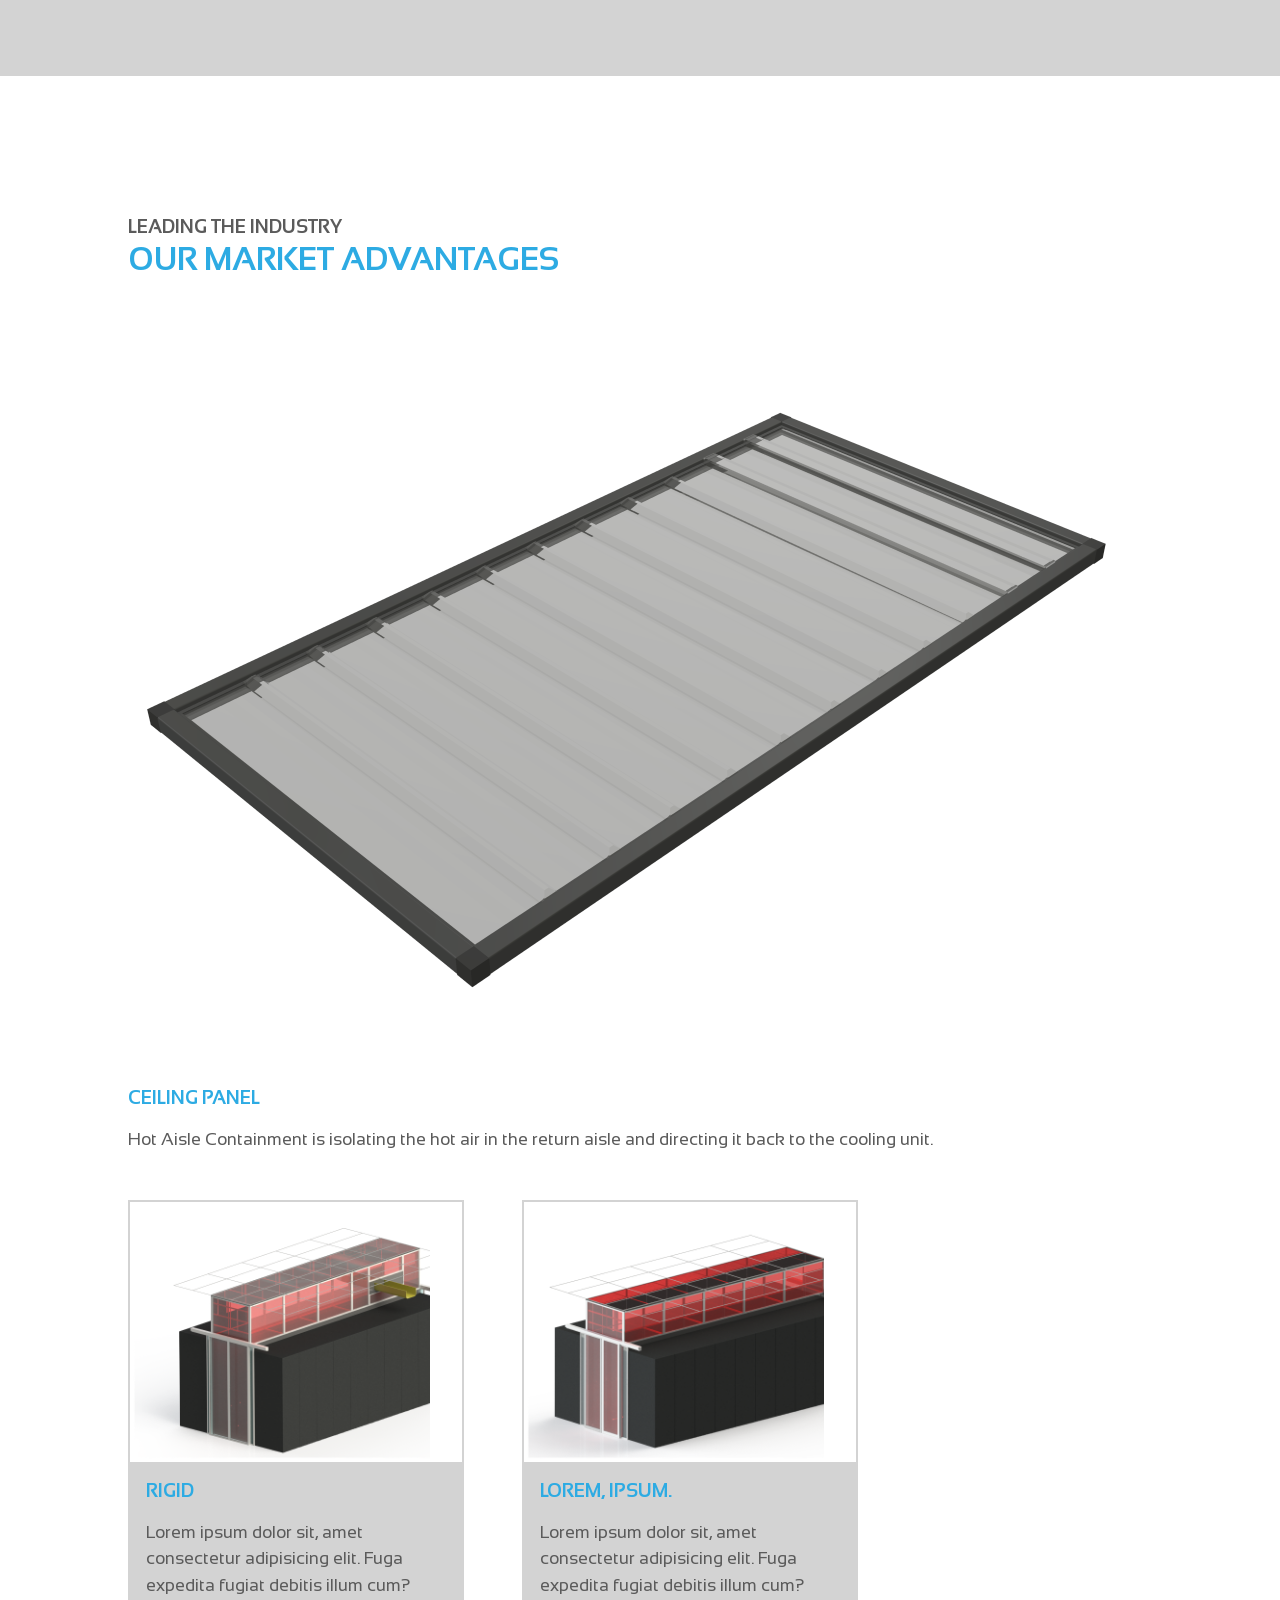
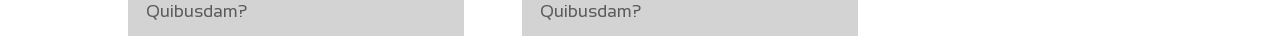
==== commit f7e7a702: "Made the mobile nav much more functional. Added animations, remove on screen expand. Added some more" ====
--- a/coldAisleContainment.html
+++ b/coldAisleContainment.html
@@ -109,14 +109,29 @@
     <div id="third_hot">
         <h3>Leading the Industry</h3>
         <h2>Our Market advantages</h2>
+
+        <!---
+            <a class="card">
+                <div class="image_crop_box">
+                    <img src="./img/HotAisleMain2.jpg">
+                </div>
+                <h3>Hot Aisle Containment Solutions</h3>
+                <p>
+                    Hot Aisle Containment is isolating the hot air in the return aisle and directing it back to the cooling unit.
+                </p>
+            </a>
+        --->
+
         <div id="flex_third_hot">
-            <div>
-                <div class="hold_my_img">
-                    <img src="./img/freestanding_hot_small.png">
+            <a class="card">
+                <div class="image_crop_box">
+                    <img src="./img/Ceiling_panel.png">
                 </div>
-                <h3>Free Standing</h3>
-                <p>Lorem ipsum dolor sit, amet consectetur adipisicing elit. Fuga expedita fugiat debitis illum cum? Quibusdam?</p>
-            </div>
+                <h3>Ceiling Panel</h3>
+                <p>
+                    Hot Aisle Containment is isolating the hot air in the return aisle and directing it back to the cooling unit.
+                </p>
+            </a>
             <div>
                 <div class="hold_my_img">
                     <img src="./img/hot_example_1.png">
--- a/css/coldAisleContainment.css
+++ b/css/coldAisleContainment.css
@@ -1,7 +1,8 @@
-#top_header, #site_header, #nav_tabs {
-  z-index: 2;
-}
-
+header {
+  position: sticky;
+  top: 0;
+  z-index: 100;
+}
 header #top_header {
   background: #0062B8;
   background: linear-gradient(332deg, rgb(0, 98, 184) 0%, rgb(45, 171, 227) 100%);
@@ -102,7 +103,23 @@
   cursor: pointer;
 }
 
-.dropdown_content {
+@keyframes expand {
+  from {
+    max-height: 0px;
+  }
+  to {
+    max-height: 700px; /* Adjust this based on your content */
+  }
+}
+@keyframes shrink {
+  from {
+    max-height: 700px;
+  }
+  to {
+    height: 0px; /* Adjust this based on your content */
+  }
+}
+#main_header #nav_tabs .dropdown_content {
   display: none;
   font-family: "Sansation", sans-serif;
   /*display: none;*/
@@ -118,12 +135,23 @@
   box-shadow: rgba(50, 50, 93, 0.25) 0px 6px 12px -2px, rgba(0, 0, 0, 0.3) 0px 3px 7px -3px;
   outline: 1px solid lightgrey;
   color: #525252;
-}
-.dropdown_content a {
+  flex-shrink: 0;
+  flex-grow: 0;
+  overflow: hidden;
+}
+#main_header #nav_tabs .dropdown_content.hide_dropdown {
+  animation: shrink 1s forwards;
+  display: flex !important;
+}
+#main_header #nav_tabs .dropdown_content.show_dropdown {
+  animation: expand 1s forwards;
+  display: flex !important;
+}
+#main_header #nav_tabs .dropdown_content a {
   color: #525252;
   text-decoration: none;
 }
-.dropdown_content .option {
+#main_header .option {
   padding-left: 20px;
   padding-right: 20px;
   height: 3rem;
@@ -132,17 +160,22 @@
   align-items: center;
   cursor: pointer;
 }
-.dropdown_content .option:hover {
+#main_header .option:hover {
   background-color: #ebebeb;
   color: black;
 }
-
-#nav_tabs .nf {
+#main_header .tab_clicked {
+  background-color: #d1d1d1;
+  outline: 2px dotted #97005E;
+  z-index: 10;
+  color: black;
+}
+#main_header #nav_tabs .nf {
   font-size: 15px;
   padding-top: 4px;
 }
 
-#nav_icons a {
+#nav_icons a, .mobile_buttons a {
   padding: 0.75rem;
   border-radius: 1.5rem;
   cursor: pointer;
@@ -150,44 +183,92 @@
   padding-left: 1.3rem;
   padding-right: 1.3rem;
 }
-#nav_icons a .nf {
+#nav_icons a .nf, .mobile_buttons a .nf {
   margin-right: 0.5rem;
   font-size: 1.2rem;
 }
-#nav_icons a:first-child {
+#nav_icons a:first-child, .mobile_buttons a:first-child {
   background-color: #0062B8;
   color: white !important;
   transition-property: background-color;
   transition-duration: 0.2s;
 }
-#nav_icons a:first-child .nf {
+#nav_icons a:first-child .nf, .mobile_buttons a:first-child .nf {
   color: white;
 }
-#nav_icons a:first-child:hover {
+#nav_icons a:first-child:hover, .mobile_buttons a:first-child:hover {
   background-color: #00aeff;
 }
-#nav_icons a:last-child {
+#nav_icons a:last-child, .mobile_buttons a:last-child {
   background-color: white;
   color: #0062B8 !important;
   outline: 2px solid #0062B8;
   transition-property: color, outline-color;
   transition-duration: 0.2s;
 }
-#nav_icons a:last-child .nf {
+#nav_icons a:last-child .nf, .mobile_buttons a:last-child .nf {
   color: #0062B8;
 }
-#nav_icons a:last-child:hover, #nav_icons a:last-child:hover .nf {
+#nav_icons a:last-child:hover, #nav_icons a:last-child:hover .nf, .mobile_buttons a:last-child:hover, .mobile_buttons a:last-child:hover .nf {
   color: #00aeff;
 }
-#nav_icons a:last-child:hover {
+#nav_icons a:last-child:hover, .mobile_buttons a:last-child:hover {
   outline-color: #00aeff;
 }
 
-.tab_clicked {
-  background-color: #d1d1d1;
-  outline: 2px dotted #97005E;
-  z-index: 10;
-  color: black;
+.mobile_nav {
+  display: flex;
+  position: absolute;
+  z-index: 100;
+  background-color: white;
+  align-items: center;
+  flex-direction: column;
+  justify-content: start;
+  align-items: start;
+  font-size: 1rem;
+  width: 100%;
+}
+.mobile_nav .dropdown_content {
+  display: flex;
+  flex-direction: column;
+  overflow: hidden;
+  grid-column: 1/-1;
+  max-height: 0px;
+  transition: max-height 300ms, opacity 200ms ease;
+  will-change: max-height, opacity;
+}
+.mobile_nav > div:not(.mobile_buttons) {
+  display: grid;
+  grid-template-columns: 1fr 1fr;
+  grid-template-rows: 3rem auto;
+  border-top: 2px solid lightgrey;
+  margin-left: 5%;
+  width: 90%;
+  cursor: pointer;
+}
+.mobile_nav > div:not(.mobile_buttons) span, .mobile_nav > div:not(.mobile_buttons) i.nf {
+  width: 100%;
+  height: 100%;
+  display: flex;
+  align-items: center;
+}
+.mobile_nav > div:not(.mobile_buttons) i.nf {
+  justify-content: end;
+}
+.mobile_nav > div:not(.mobile_buttons) a {
+  text-decoration: none;
+  color: #5B5B5B;
+}
+.mobile_nav .mobile_buttons {
+  margin-top: 5%;
+  margin-bottom: 5%;
+  display: flex;
+  justify-content: space-around;
+  width: 100%;
+}
+.mobile_nav .mobile_buttons a {
+  display: inline-block;
+  scale: 1;
 }
 
 @keyframes rotating {
@@ -218,28 +299,37 @@
   #nav_icon {
     display: block !important;
     position: absolute;
-    left: 0;
+    right: 0;
     font-size: 30px;
-    margin-left: 20px;
+    margin-right: 30px;
   }
   #nav_icon:hover {
     background-color: #ebebeb;
   }
-  #nav_tabs {
-    display: none !important;
+  header #nav_tabs {
+    display: none;
+    position: initial;
+  }
+  header #nav_tabs .show_dropdown {
+    position: relative;
+  }
+  header #nav_tabs .option {
+    font-size: 2.5rem;
   }
   #main_block {
     align-items: center;
-    justify-content: right !important;
+    justify-content: left !important;
     padding-left: 0px !important;
-    margin-right: 20px;
+    margin-left: 30px;
     row-gap: 20px;
   }
   #nav_icons {
+    /*
     order: 2;
     padding-right: 0px;
     width: 100%;
     justify-content: space-around;
+    */
     display: none;
   }
   #logo_and_name {
@@ -248,10 +338,63 @@
     padding-bottom: 0px;
   }
   #webpage_title {
-    margin-left: 20px;
-    padding-left: 20px;
-  }
-}
+    margin-left: 1.2rem;
+    padding-left: 1.2rem;
+    font-size: 1.3rem;
+    max-width: 100px;
+  }
+  #windchill_logo {
+    height: 60px;
+  }
+}
+@media (max-width: 400px) {
+  .mobile_nav .mobile_buttons a {
+    display: inline-block;
+    scale: 0.8;
+  }
+  #nav_icon {
+    font-size: 25px;
+    margin-right: 25px;
+  }
+  #main_block {
+    margin-left: 25px;
+  }
+  #windchill_logo {
+    height: 40px;
+  }
+  #webpage_title {
+    font-size: 1rem;
+    margin-left: 0.8rem;
+    padding-left: 0.8rem;
+  }
+}
+.hide_me {
+  display: none !important;
+}
+
+.no_overflow {
+  width: 100%;
+  height: 100%;
+  overflow: hidden;
+}
+
+.slide_in {
+  transform: translateX(100%);
+  transition: transform 400ms cubic-bezier(0.2, 0.9, 0.2, 1), opacity 300ms ease;
+  will-change: transform, opacity;
+}
+.slide_in.is_visible {
+  transform: translateX(0);
+}
+
+.open_mobile_nav .dropdown_content {
+  max-height: 600px;
+}
+
+.hover_mobile_category span, .hover_mobile_category i.nf {
+  background-color: lightgrey !important;
+}
+
 .heading {
   display: flex;
   align-items: center;
@@ -302,8 +445,7 @@
 .heading .text_heading .button_flex {
   display: flex;
   justify-content: space-between;
-  max-width: 30em;
-  width: 100%;
+  width: 90%;
   font-family: "Sansation", sans-serif;
 }
 .heading .text_heading .button_flex button {
@@ -319,6 +461,7 @@
   cursor: pointer;
   transition-property: color, background-color;
   transition-duration: 0.5s;
+  font-family: "Sansation", sans-serif;
 }
 .heading .text_heading .button_flex button:hover {
   color: #2DABE3;
@@ -334,21 +477,29 @@
     gap: 2em;
   }
   .heading > div:not(.content_heading) {
+    margin-top: 3em;
+    margin-bottom: 3em;
     order: 1;
   }
   .heading .content_heading {
     order: 2;
   }
   .heading > .content_heading {
-    width: 90%;
+    width: 100%;
     height: 60%;
   }
 }
 @media (max-width: 650px) {
+  .heading {
+    justify-content: center;
+  }
   .heading .button_flex {
     flex-direction: column;
     gap: 1.5em;
     width: 100%;
+  }
+  .heading h2 {
+    font-size: 2.2em !important;
   }
 }
 .content_heading img {
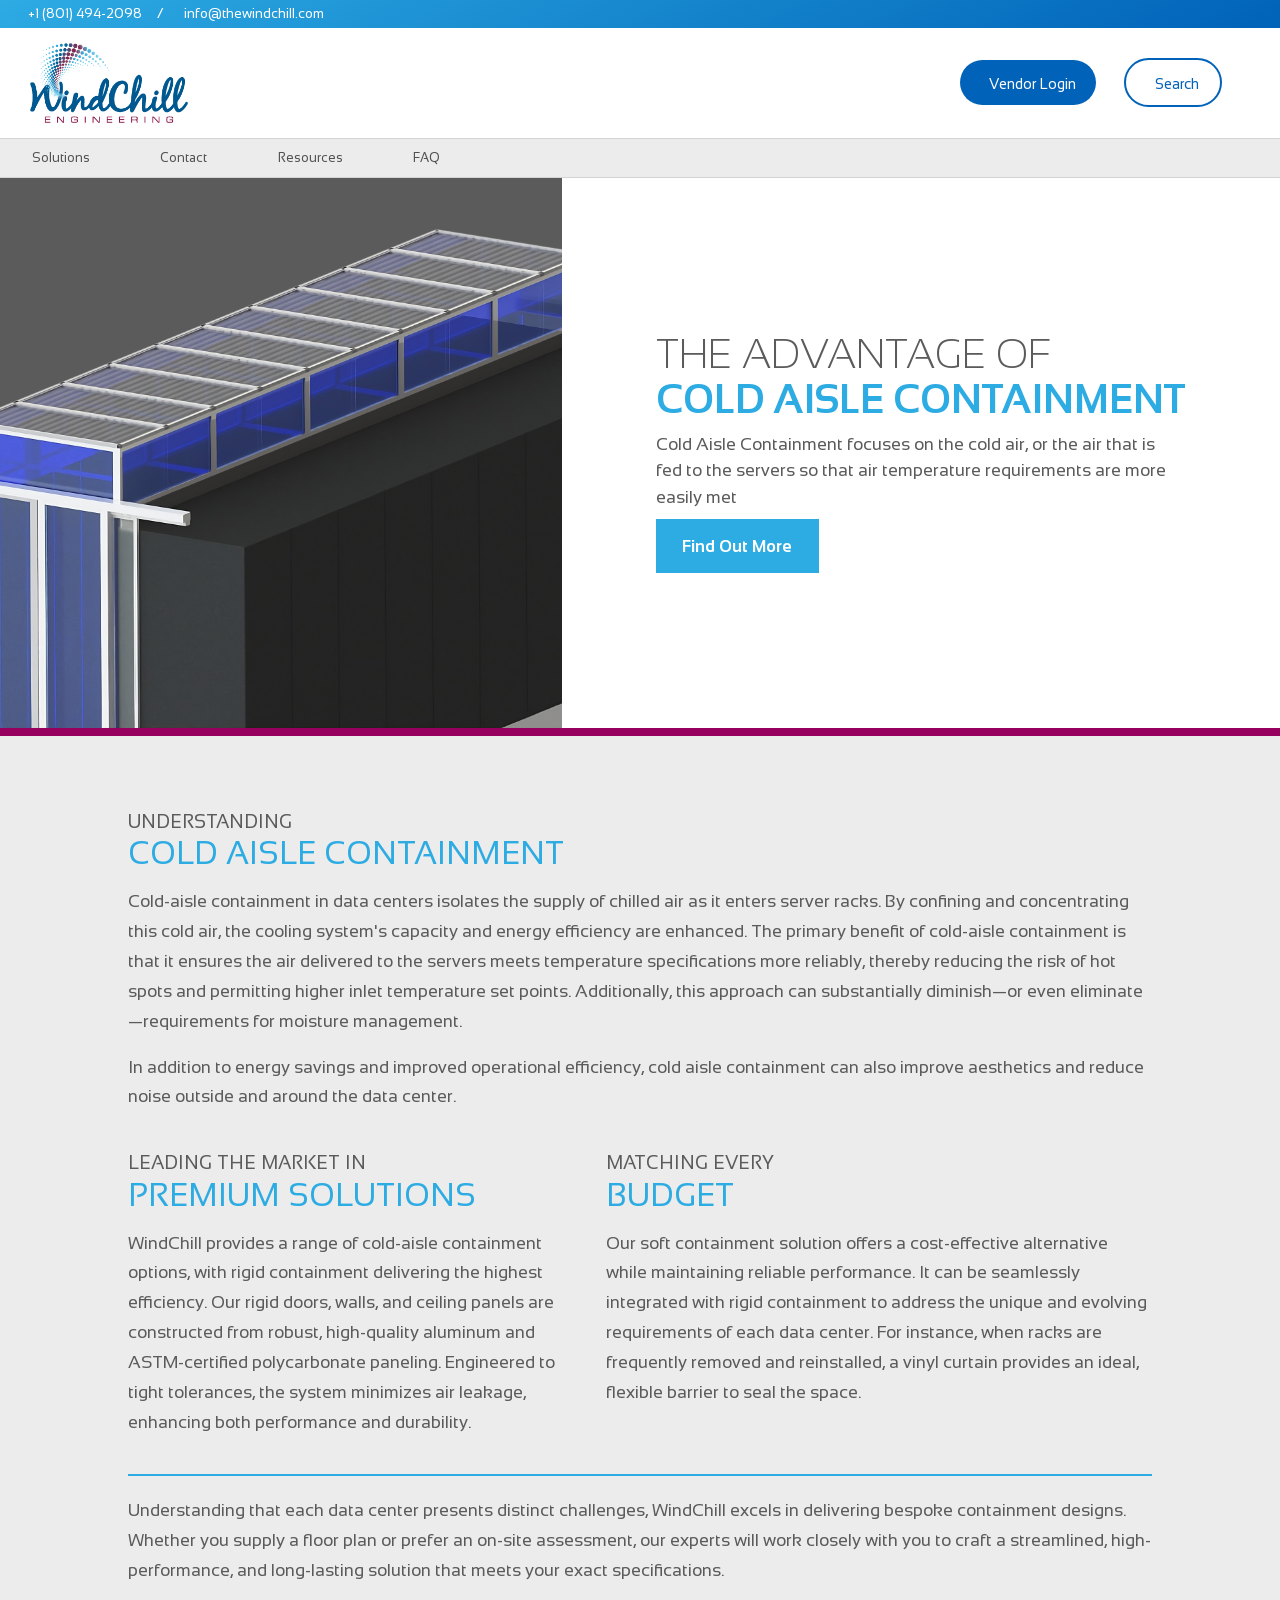
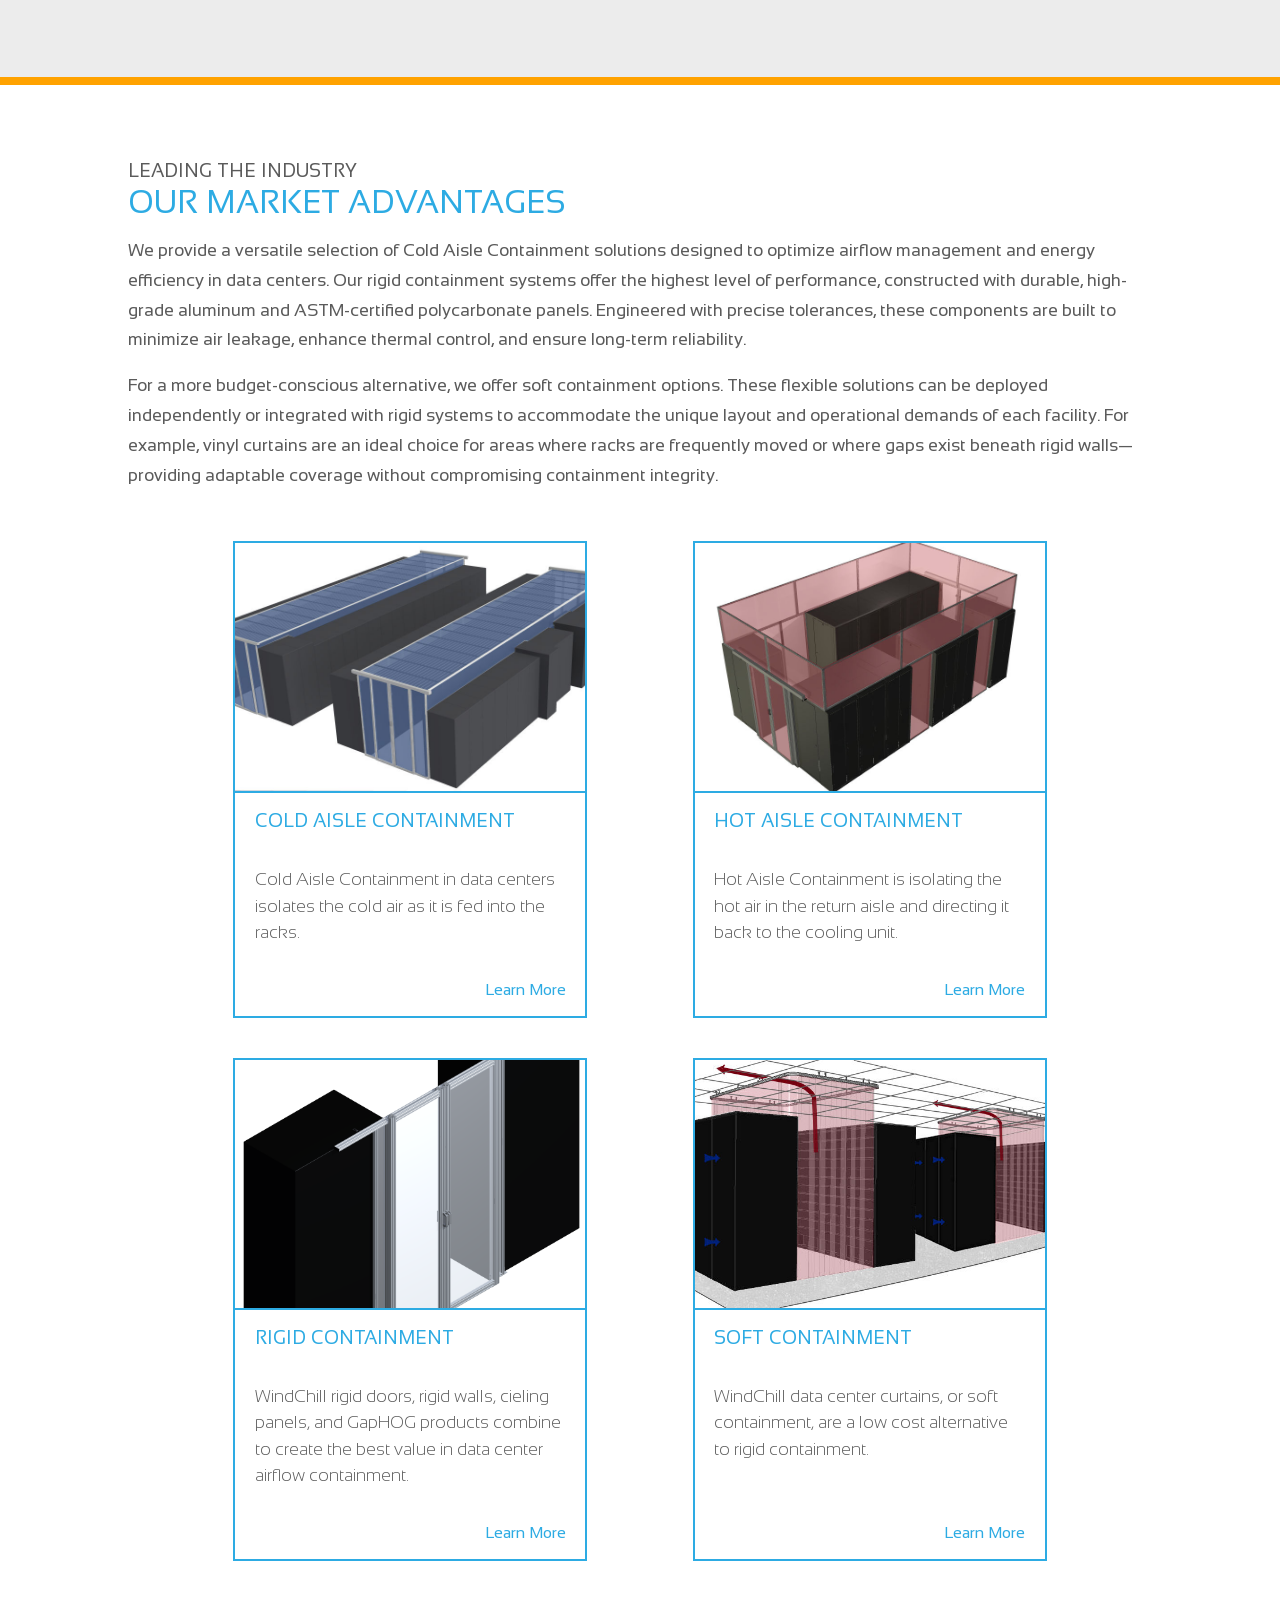
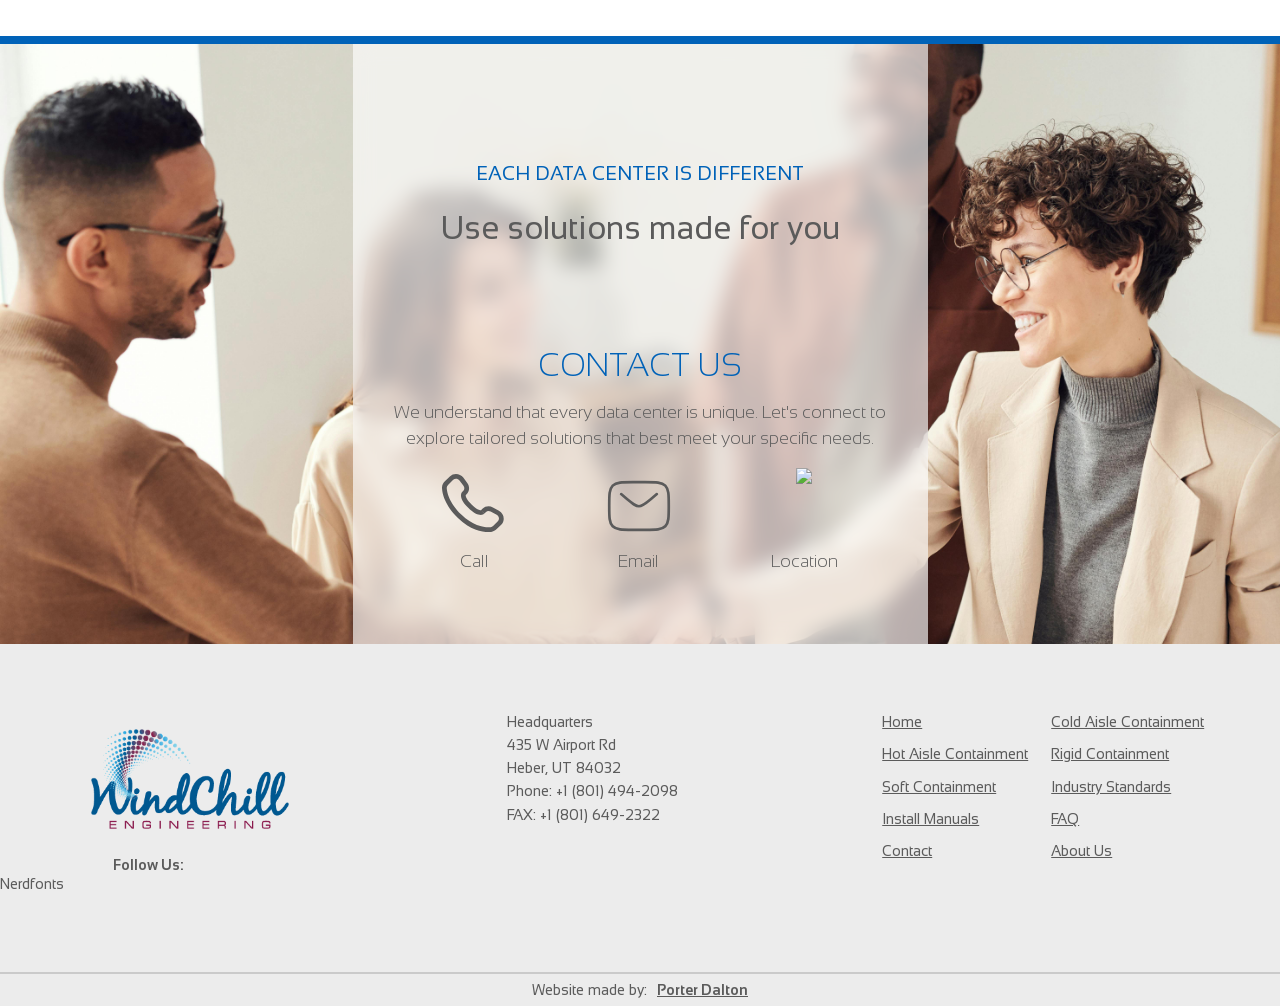
==== commit f207177e: "Uses SCSS to both modularize the contact page, box flex, and the span paragraphs so I could easily a" ====
--- a/coldAisleContainment.html
+++ b/coldAisleContainment.html
@@ -15,7 +15,6 @@
     <meta name="viewport" content="width=device-width, initial-scale=1.0">
     <title>Cold Aisle Containment</title>
     <link rel="icon" href="./img/WindChill_Icon.png">
-    <link rel="stylesheet" type="text/css" href="./css/main.css">
     <link rel="stylesheet" type="text/css" href="./css/coldAisleContainment.css">
     <script src="./js/jquery-3.7.1.min.js"></script>
     <script src="./js/header.js"></script>
@@ -42,26 +41,7 @@
             <img src="./img/_Cold_aisle_iso_view_1_cropped.png">
         </div>
     </div>
-    <!---
-    <div id="first_hot">
-        <div class="image_crop_box">
-            <img src="./img/Cold_aisle_iso_view_1.png">
-        </div>
-        <div id="first_hot_text">
-            <div class="flex_center">
-                <h1>The Advantage of <br><span>Cold Aisle Containment</span></h1>
-                <p>
-                    Cold Aisle Containment focuses on the cold air, or the air that is fed to the servers so 
-                    that air temperature requirements are more easily met
-                </p>
-                <button id="find_out">
-                    Find Out More
-                    <i class="nf nf-cod-chevron_down"></i>
-                </button>
-            </div>
-        </div>
-    </div>
-    --->
+    <!---    
     <div id="second_hot">
         <h3>Understanding</h3>
         <h2>Cold Aisle Containment</h2>
@@ -106,10 +86,78 @@
             craft a streamlined, high-performance, and long-lasting solution that meets your exact specifications.
         </p>
     </div>
-    <div id="third_hot">
-        <h3>Leading the Industry</h3>
-        <h2>Our Market advantages</h2>
-
+    --->
+    <div id="second_cold">
+        <div class="single_span">
+            <span>
+                <h3>Understanding</h3>
+                <h2>Cold Aisle Containment</h2>
+                <p>
+                    Cold-aisle containment in data centers isolates the supply of chilled air as it enters 
+                    server racks. By confining and concentrating this cold air, the cooling system's capacity 
+                    and energy efficiency are enhanced. The primary benefit of cold-aisle containment is that 
+                    it ensures the air delivered to the servers meets temperature specifications more reliably, 
+                    thereby reducing the risk of hot spots and permitting higher inlet temperature set points. 
+                    Additionally, this approach can substantially diminish—or even eliminate—requirements for 
+                    moisture management.
+                </p>
+                <p>
+                    In addition to energy savings and improved operational efficiency, cold aisle containment 
+                    can also improve aesthetics and reduce noise outside and around the data center.
+                </p>
+            </span>
+        </div>
+        <div class="double_span">
+            <span>
+                <h3>Leading the Market in</h3>
+                <h2>Premium Solutions</h2>
+                <p>
+                    WindChill provides a range of cold-aisle containment options, with rigid containment delivering 
+                    the highest efficiency. Our rigid doors, walls, and ceiling panels are constructed from robust, 
+                    high-quality aluminum and ASTM-certified polycarbonate paneling. Engineered to tight tolerances, 
+                    the system minimizes air leakage, enhancing both performance and durability.
+                </p>
+            </span>
+            <span>
+                <h3>Matching Every</h3>
+                <h2>Budget</h2>
+                <p>
+                    Our soft containment solution offers a cost-effective alternative while maintaining reliable performance. 
+                    It can be seamlessly integrated with rigid containment to address the unique and evolving requirements of 
+                    each data center. For instance, when racks are frequently removed and reinstalled, a vinyl curtain provides 
+                    an ideal, flexible barrier to seal the space.
+                </p>
+            </span>
+        </div>
+        <div class="single_span">
+            <p>
+                Understanding that each data center presents distinct challenges, WindChill excels in delivering bespoke containment 
+                designs. Whether you supply a floor plan or prefer an on-site assessment, our experts will work closely with you to 
+                craft a streamlined, high-performance, and long-lasting solution that meets your exact specifications.
+            </p>
+        </div>
+    </div>
+    <div id="third_cold">
+        <div class="single_span">
+            <span>
+                <h3>Leading the Industry</h3>
+                <h2>Our Market advantages</h2>
+                <p>
+                    We provide a versatile selection of Cold Aisle Containment solutions designed to optimize airflow management 
+                    and energy efficiency in data centers. Our rigid containment systems offer the highest level of performance, 
+                    constructed with durable, high-grade aluminum and ASTM-certified polycarbonate panels. Engineered with precise 
+                    tolerances, these components are built to minimize air leakage, enhance thermal control, and ensure long-term 
+                    reliability.
+                </p>
+                <p>
+                    For a more budget-conscious alternative, we offer soft containment options. These flexible solutions can be 
+                    deployed independently or integrated with rigid systems to accommodate the unique layout and operational 
+                    demands of each facility. For example, vinyl curtains are an ideal choice for areas where racks are frequently 
+                    moved or where gaps exist beneath rigid walls—providing adaptable coverage without compromising containment 
+                    integrity.
+                </p>
+            </span>
+        </div>
         <!---
             <a class="card">
                 <div class="image_crop_box">
@@ -122,33 +170,53 @@
             </a>
         --->
 
-        <div id="flex_third_hot">
-            <a class="card">
-                <div class="image_crop_box">
-                    <img src="./img/Ceiling_panel.png">
-                </div>
-                <h3>Ceiling Panel</h3>
+        <div id="flex_third_cold">
+            <a class="card">
+                <div class="image_crop_box">
+                    <img src="./img/ColdAisleMain.jpg">
+                </div>
+                <h3>Cold Aisle Containment</h3>
+                <p>
+                    Cold Aisle Containment in data centers isolates the cold air as it is fed into the racks.
+                </p>
+                <div class="learn_more">Learn More <i class="nf nf-fa-arrow_right"></i></div>
+            </a>
+            <a class="card">
+                <div class="image_crop_box">
+                    <img src="./img/HotAisleMain2.jpg">
+                </div>
+                <h3>Hot Aisle Containment</h3>
                 <p>
                     Hot Aisle Containment is isolating the hot air in the return aisle and directing it back to the cooling unit.
                 </p>
-            </a>
-            <div>
-                <div class="hold_my_img">
-                    <img src="./img/hot_example_1.png">
-                </div>
-                <h3>Rigid</h3>
-                <p>Lorem ipsum dolor sit, amet consectetur adipisicing elit. Fuga expedita fugiat debitis illum cum? Quibusdam?</p>
-            </div>
-             <div>
-                <div class="hold_my_img">
-                    <img src="./img/Hot_aisle_iso_view_2.png">
-                </div>
-                <h3>Lorem, ipsum.</h3>
-                <p>Lorem ipsum dolor sit, amet consectetur adipisicing elit. Fuga expedita fugiat debitis illum cum? Quibusdam?</p>
-            </div>
+                <div class="learn_more">Learn More <i class="nf nf-fa-arrow_right"></i></div>
+            </a>
+            <a class="card">
+                <div class="image_crop_box">
+                    <img src="./img/Double_Sliding_Door.png">
+                </div>
+                <h3>Rigid Containment</h3>
+                <p>
+                    WindChill rigid doors, rigid walls, cieling panels, and GapHOG products combine to create the best value in data center airflow containment.
+                </p>
+                <div class="learn_more">Learn More <i class="nf nf-fa-arrow_right"></i></div>
+            </a>
+    
+            <a class="card">
+                <div class="image_crop_box">
+                    <img src="./img/Soft_Containment.jpg">
+                </div>
+                <h3>Soft Containment</h3>
+                <p>
+                    WindChill data center curtains, or soft containment, are a low cost alternative to rigid containment.
+                </p>
+                <div class="learn_more">Learn More <i class="nf nf-fa-arrow_right"></i></div>
+            </a>
         </div>
     </div>
 
     <script src="./js/hotAisleContainment.js"></script>
+    <script src="/js/includeContactUs.js"></script>
+    <script src="/js/includeFooter.js"></script>
 </body>
 </html>
--- a/css/coldAisleContainment.css
+++ b/css/coldAisleContainment.css
@@ -1,3 +1,5 @@
+@import "https://www.nerdfonts.com/assets/css/webfont.css";
+@import url("https://fonts.googleapis.com/css2?family=Roboto:ital,wght@0,432;1,432&family=Sansation:ital,wght@0,300;0,400;0,700;1,300;1,400;1,700&display=swap");
 header {
   position: sticky;
   top: 0;
@@ -5,7 +7,7 @@
 }
 header #top_header {
   background: #0062B8;
-  background: linear-gradient(332deg, rgb(0, 98, 184) 0%, rgb(45, 171, 227) 100%);
+  background: linear-gradient(332deg, #0062B8 0%, #2DABE3 100%);
   color: white;
   padding-top: 0.4rem;
   padding-bottom: 0.4rem;
@@ -24,13 +26,12 @@
   text-decoration: under;
 }
 header #top_header #splitter {
-  margin-right: 12px;
-  margin-left: 12px;
+  margin-right: 0.75rem;
+  margin-left: 0.75rem;
 }
 header #site_header {
-  display: flex;
-  position: relative;
-  flex-direction: column;
+  position: absolute;
+  width: 100%;
   border-bottom: 1px solid lightgrey;
   background-color: white;
 }
@@ -62,7 +63,7 @@
 }
 header #nav_tabs > div {
   display: flex;
-  gap: 5px;
+  gap: 0.4rem;
   align-items: center;
   justify-content: space-between;
   height: 100%;
@@ -134,7 +135,7 @@
   margin-top: 10px;
   box-shadow: rgba(50, 50, 93, 0.25) 0px 6px 12px -2px, rgba(0, 0, 0, 0.3) 0px 3px 7px -3px;
   outline: 1px solid lightgrey;
-  color: #525252;
+  color: #5b5b5b;
   flex-shrink: 0;
   flex-grow: 0;
   overflow: hidden;
@@ -148,7 +149,7 @@
   display: flex !important;
 }
 #main_header #nav_tabs .dropdown_content a {
-  color: #525252;
+  color: #5b5b5b;
   text-decoration: none;
 }
 #main_header .option {
@@ -197,7 +198,7 @@
   color: white;
 }
 #nav_icons a:first-child:hover, .mobile_buttons a:first-child:hover {
-  background-color: #00aeff;
+  background-color: #2DABE3;
 }
 #nav_icons a:last-child, .mobile_buttons a:last-child {
   background-color: white;
@@ -295,6 +296,10 @@
   color: #525252;
 }
 
+#header_margin {
+  margin-bottom: 150px;
+}
+
 @media (max-width: 750px) {
   #nav_icon {
     display: block !important;
@@ -395,10 +400,225 @@
   background-color: lightgrey !important;
 }
 
+.init_header {
+  overflow: hidden;
+  max-height: 0px;
+  transition: max-height 700ms cubic-bezier(0.2, 0.9, 0.2, 1), opacity 300ms ease;
+  will-change: max-height, opacity;
+}
+.init_header.is_visible {
+  max-height: 200px;
+  overflow: visible;
+}
+
+.center_flex {
+  display: flex;
+  align-items: center;
+  height: 100%;
+  margin-left: 10%;
+  flex-wrap: nowrap;
+  gap: 2.5rem;
+}
+
+#contact_about_card {
+  background-color: white;
+  padding-left: 2.5rem;
+  padding-right: 2.5rem;
+  max-width: 45ch;
+  flex-direction: column;
+  justify-content: center;
+  border-left: 2px solid #ececec;
+}
+
+#contact_icons {
+  display: flex;
+  justify-content: space-around;
+}
+
+#contact_us_section {
+  border-top: 8px solid #0062B8;
+  position: relative;
+  z-index: 1;
+  object-fit: cover;
+  height: 600px;
+}
+#contact_us_section h4 {
+  color: #0062B8;
+  font-size: 1.2rem;
+  font-weight: 400;
+  text-transform: uppercase;
+}
+#contact_us_section h3 {
+  color: #5b5b5b;
+  text-transform: uppercase;
+  margin-block-start: 0;
+  margin-block-end: 0;
+  font-size: 1.17rem;
+  margin-bottom: 0.2rem;
+  font-weight: 200;
+}
+#contact_us_section h2 {
+  color: #0062B8;
+  text-transform: uppercase;
+  font-size: 2rem;
+  margin-block-start: 0;
+  margin-block-end: 0;
+  font-weight: 200;
+}
+#contact_us_section p {
+  color: #5b5b5b;
+  line-height: 1.5;
+  font-size: 1.1rem;
+  font-weight: 200;
+  margin-block-start: 1rem;
+  margin-block-end: 1rem;
+}
+#contact_us_section h1 {
+  font-weight: 400;
+}
+#contact_us_section .image_crop_background {
+  z-index: 8;
+  position: absolute;
+  right: 0;
+  overflow: hidden;
+  object-fit: cover;
+  display: flex;
+  align-items: center;
+  z-index: -1;
+  height: 600px;
+  object-fit: cover;
+  width: 30%;
+}
+#contact_us_section .image_crop_background img {
+  height: 100%;
+  width: auto;
+  clip-path: polygon(15% 0, 100% 0, 100% 100%, 15% 100%, 0% 50%);
+}
+#contact_us_section .contact_option {
+  width: min-content;
+  cursor: pointer;
+  display: flex;
+  flex-direction: column;
+  align-items: center;
+}
+#contact_us_section .contact_option img {
+  height: 4rem;
+}
+#contact_us_section .contact_option img.contact_hover {
+  display: none;
+}
+#contact_us_section .contact_option:hover {
+  color: #0062B8;
+}
+#contact_us_section .contact_option:hover img.contact_hover {
+  display: inline;
+}
+#contact_us_section .contact_option:hover img.contact {
+  display: none;
+}
+#contact_us_section h2, #contact_us_section p {
+  text-align: center;
+}
+
+@media (max-width: 1300px) {
+  #contact_us_section .center_flex {
+    flex-direction: column;
+    backdrop-filter: blur(10px);
+    justify-content: center;
+    background-color: rgba(255, 255, 255, 0.651);
+    margin-left: 0px;
+    width: fit-content;
+    max-width: 85%;
+    margin: 0 auto;
+  }
+  #contact_us_section .image_crop_background {
+    width: 100%;
+    display: flex;
+    align-items: center;
+  }
+  #contact_us_section .image_crop_background img {
+    height: auto;
+    width: 1300px;
+    clip-path: none;
+  }
+  #small_card {
+    text-align: center;
+    padding-top: 2.5rem;
+    padding-bottom: 2.5rem;
+    max-width: 80%;
+  }
+  #contact_about_card {
+    border-left: none;
+    background-color: transparent;
+  }
+}
+/*
+#false_border {
+    position: absolute;
+    left: 0;
+    background-color: base.$windchillBlue;
+    height: 600px;
+    z-index: -2;
+    display: flex;
+    align-items: center;
+    justify-content: center;
+
+    div {
+        background-color: white;
+
+        // This is actually the margin. Adjusting this will change the whole margin;
+        // margin-left: 8px; 
+    }
+}
+*/
+@media (max-width: 500px) {
+  footer #web_map_links {
+    grid-template-columns: 1fr !important;
+    row-gap: 1rem;
+  }
+  footer #web_dev_info {
+    flex-direction: column;
+    align-items: center;
+  }
+}
 .heading {
   display: flex;
   align-items: center;
   justify-content: space-between;
+}
+.heading h4 {
+  color: #0062B8;
+  font-size: 1.2rem;
+  font-weight: 400;
+  text-transform: uppercase;
+}
+.heading h3 {
+  color: #5b5b5b;
+  text-transform: uppercase;
+  margin-block-start: 0;
+  margin-block-end: 0;
+  font-size: 1.17rem;
+  margin-bottom: 0.2rem;
+  font-weight: 200;
+}
+.heading h2 {
+  color: #ffa200;
+  text-transform: uppercase;
+  font-size: 2rem;
+  margin-block-start: 0;
+  margin-block-end: 0;
+  font-weight: 200;
+}
+.heading p {
+  color: #5b5b5b;
+  line-height: 1.5;
+  font-size: 1.1rem;
+  font-weight: 200;
+  margin-block-start: 1rem;
+  margin-block-end: 1rem;
+}
+.heading h1 {
+  font-weight: 400;
 }
 .heading .content_heading {
   height: 550px;
@@ -422,13 +642,16 @@
   padding: 1em;
 }
 .heading .text_heading h2 {
+  /*
   margin: 0;
   padding: 0;
   margin-block-start: 0;
   margin-block-end: 0;
   font-weight: 400;
+  */
   font-size: 2.5em;
   text-transform: uppercase;
+  color: #5b5b5b;
 }
 .heading .text_heading h2 span {
   font-weight: 600;
@@ -437,10 +660,8 @@
 .heading .text_heading p {
   margin-top: 0.5em;
   margin-bottom: 0.5em;
-  font-size: 1.3em;
   max-width: 40ch;
-  font-weight: 600;
-  line-height: 1.5;
+  font-weight: 400;
 }
 .heading .text_heading .button_flex {
   display: flex;
@@ -502,117 +723,280 @@
     font-size: 2.2em !important;
   }
 }
+.roboto-tmp {
+  font-family: "Roboto", sans-serif;
+  font-optical-sizing: auto;
+  font-weight: 432;
+  font-style: normal;
+  font-variation-settings: "wdth" 100;
+}
+
+.sansation-light {
+  font-family: "Sansation", sans-serif;
+  font-weight: 300;
+  font-style: normal;
+}
+
+body, html {
+  font-family: "Sansation", sans-serif;
+  color: #5b5b5b;
+  margin: 0px;
+  padding: 0px;
+  font-size: 100%;
+}
+
 .content_heading img {
-  background-color: #5B5B5B;
-}
-
-#second_hot h2, #second_hot h3, #third_hot h2, #third_hot h3 {
-  margin: 0;
-  text-transform: uppercase;
-}
-
-#second_hot {
-  background-color: lightgray;
+  background-color: #5b5b5b;
+}
+
+#second_cold, #third_cold {
+  border-top: 8px solid #97005E;
+  padding-top: 75px;
+  padding-bottom: 75px;
+  background-color: #ececec;
+}
+#second_cold h4, #third_cold h4 {
+  color: #2DABE3;
+  font-size: 1.2rem;
+  font-weight: 400;
+  text-transform: uppercase;
+}
+#second_cold h3, #third_cold h3 {
+  color: #5b5b5b;
+  text-transform: uppercase;
+  margin-block-start: 0;
+  margin-block-end: 0;
+  font-size: 1.17rem;
+  margin-bottom: 0.2rem;
+  font-weight: 200;
+}
+#second_cold h2, #third_cold h2 {
+  color: #2DABE3;
+  text-transform: uppercase;
+  font-size: 2rem;
+  margin-block-start: 0;
+  margin-block-end: 0;
+  font-weight: 200;
+}
+#second_cold p, #third_cold p {
+  color: #5b5b5b;
+  line-height: 1.5;
+  font-size: 1.1rem;
+  font-weight: 200;
+  margin-block-start: 1rem;
+  margin-block-end: 1rem;
+}
+#second_cold h1, #third_cold h1 {
+  font-weight: 400;
+}
+#second_cold h3, #third_cold h3 {
+  font-weight: 400;
+}
+#second_cold h2, #third_cold h2 {
+  font-weight: 400;
+}
+#second_cold p, #third_cold p {
+  font-weight: 400;
+  line-height: 1.7;
+}
+#second_cold .single_span, #second_cold .double_span, #third_cold .single_span, #third_cold .double_span {
+  margin-left: 10%;
+  width: 80%;
+}
+#second_cold .double_span, #third_cold .double_span {
+  display: flex;
+  flex-direction: row;
+  flex-wrap: wrap;
+  flex-grow: 1;
+  flex-shrink: 1;
+  gap: 2rem;
+}
+#second_cold .double_span > span, #third_cold .double_span > span {
+  min-width: 25ch;
+}
+#second_cold .double_span > span:first-child, #third_cold .double_span > span:first-child {
+  flex: 45;
+}
+#second_cold .double_span > span:last-child, #third_cold .double_span > span:last-child {
+  flex: 55;
+}
+#second_cold .double_span, #third_cold .double_span {
+  margin-top: 2.5em;
+  margin-bottom: 1.25em;
+  padding-bottom: 1.25em;
+  border-bottom: 2px solid #2DABE3;
+}
+
+#third_cold {
+  border-color: #ffa200;
+  background-color: white;
+}
+
+#flex_third_cold {
+  display: flex;
+  justify-content: space-between;
+  row-gap: 40px;
+  width: 80%;
+  margin-left: 10%;
+  flex-wrap: wrap;
+  margin-top: 50px;
+}
+#flex_third_cold h4 {
+  color: #0062B8;
+  font-size: 1.2rem;
+  font-weight: 400;
+  text-transform: uppercase;
+}
+#flex_third_cold h3 {
+  color: #2DABE3;
+  text-transform: uppercase;
+  margin-block-start: 0;
+  margin-block-end: 0;
+  font-size: 1.17rem;
+  margin-bottom: 0.2rem;
+  font-weight: 200;
+}
+#flex_third_cold h2 {
+  color: #0062B8;
+  text-transform: uppercase;
+  font-size: 2rem;
+  margin-block-start: 0;
+  margin-block-end: 0;
+  font-weight: 200;
+}
+#flex_third_cold p {
+  color: #5b5b5b;
+  line-height: 1.5;
+  font-size: 1.1rem;
+  font-weight: 200;
+  margin-block-start: 1rem;
+  margin-block-end: 1rem;
+}
+#flex_third_cold h1 {
+  font-weight: 400;
+}
+#flex_third_cold .card {
+  width: 350px;
+  min-height: 450px;
+  height: auto;
+  border: 2px solid #2DABE3;
+  background-color: white;
+  cursor: pointer;
+  transform: scale(1);
+  transition: transform 0.3s ease;
+  display: grid;
+  grid-template-rows: 248px 2.5rem 1fr 1rem;
+  padding-bottom: 1.2rem;
+}
+#flex_third_cold .card:hover {
+  transform: scale(1.03);
+}
+#flex_third_cold .card .image_crop_box {
   width: 100%;
-  padding-top: 70px;
-  padding-bottom: 140px;
-  width: 80%;
-  padding-left: 10%;
-  padding-right: 10%;
-}
-
-#second_hot h3, #third_hot h3 {
-  margin-bottom: 4px;
-}
-
-#second_hot h2, #third_hot h2 {
-  font-size: 2em;
-  color: var(--raspberry-blue);
-}
-
-#second_hot p, #third_hot p {
-  line-height: 1.5;
-  font-size: 1.1em;
-}
-
-#flex_hot_paragraphs p {
-  margin-bottom: 0;
-}
-
-#flex_hot_paragraphs {
-  display: flex;
-  gap: 35px;
-  padding-top: 35px;
-  margin-bottom: 17.5px;
-  border-bottom: 2px solid var(--raspberry-blue);
-  padding-bottom: 25px;
-}
-
-#flex_hot_paragraphs div:first-child {
-  flex: 45;
-}
-
-#flex_hot_paragraphs div:last-child {
-  flex: 55;
-}
-
-#third_hot {
+  height: 248px;
+  overflow: hidden;
   position: relative;
-  margin-left: 10%;
-  padding-top: 140px;
-}
-
-#background_img {
-  position: absolute;
-  top: 0;
-  left: 0;
-  margin-left: -10%;
-  height: 125px;
-  transform: translateY(-50%);
-}
-
-#background_img img {
-  width: 110%;
-  height: 100%;
-  margin-left: -10%;
+  background-color: white;
   object-fit: cover;
-  object-position: left;
-  display: block;
-}
-
-#flex_third_hot {
-  display: flex;
-  column-gap: 5%;
-  row-gap: 30px;
-  flex-wrap: wrap;
-  padding-top: 20px;
-}
-
-#flex_third_hot h3 {
-  color: var(--raspberry-blue);
-  padding-top: 1em;
-}
-
-#flex_third_hot > div {
-  width: 300px;
-  min-height: 400px;
-  border: 2px solid lightgrey;
-  padding: 1em;
-  background-color: lightgrey;
-}
-
-.hold_my_img img {
+  border-bottom: 2px solid #2DABE3;
+}
+#flex_third_cold .card .image_crop_box img {
   width: 100%;
-  height: 100%;
+  height: 248px;
   object-fit: cover;
   object-position: center;
-}
-
-.hold_my_img {
-  background-color: white;
-  margin-left: -1em;
-  margin-top: -1em;
-  padding-right: 2em;
-  width: 100%;
-  height: 65%;
+  display: block;
+}
+#flex_third_cold .card h3 {
+  text-transform: uppercase;
+  padding-left: 1.2rem;
+  padding-top: 1.2rem;
+  color: #2DABE3;
+  font-weight: 400;
+  flex-grow: 1;
+}
+#flex_third_cold .card p {
+  flex-grow: 1;
+  padding: 1.2rem;
+}
+#flex_third_cold .card .learn_more {
+  color: #2DABE3;
+  text-align: right;
+  padding-right: 1.2rem;
+}
+@media (max-width: 1350px) {
+  #flex_third_cold {
+    justify-content: space-evenly !important;
+  }
+}
+
+footer {
+  background-color: #ececec;
+  padding-top: 70px;
+  font-size: 0.9rem;
+}
+footer #footer_content_flex {
+  display: flex;
+  column-gap: 10%;
+  row-gap: 50px;
+  flex-wrap: wrap;
+  justify-content: space-evenly;
+  flex-shrink: 0;
+  flex-grow: 1;
+}
+footer #footer_center {
+  width: min-content;
+}
+footer #footer_center > div {
+  display: flex;
+  justify-content: space-around;
+  align-items: center;
+  margin-top: 0.5rem;
+}
+footer #footer_center > div > div {
+  font-weight: 600;
+}
+footer #footer_center > div .nf:last-child {
+  margin-left: 0.5ch;
+}
+footer #footer_center > div .nf {
+  font-size: 1.2rem;
+}
+footer #footer_center img#footer_logo {
+  height: 100px;
+  margin: 15px;
+}
+footer #web_map_links {
+  min-height: 160px;
+  display: grid;
+  column-gap: 1rem;
+  grid-template-columns: 1fr 1fr;
+}
+footer #web_map_links a {
+  color: #5b5b5b;
+  font-weight: 400;
+  text-decoration: underline;
+  cursor: pointer;
+}
+footer #info_address {
+  display: flex;
+  flex-direction: column;
+  gap: 0.5em;
+}
+footer #web_dev_info {
+  margin-top: 80px;
+  padding-top: 0.5rem;
+  padding-bottom: 0.5rem;
+  border-top: 2px solid rgb(202, 202, 202);
+  color: #5b5b5b;
+  display: flex;
+  justify-content: center;
+  gap: 1ch;
+  grid-row-start: 2;
+  grid-column-start: 1;
+  grid-column-end: -1;
+}
+footer #web_dev_info > span > span {
+  text-decoration: underline;
+  font-weight: 600;
 }/*# sourceMappingURL=coldAisleContainment.css.map */
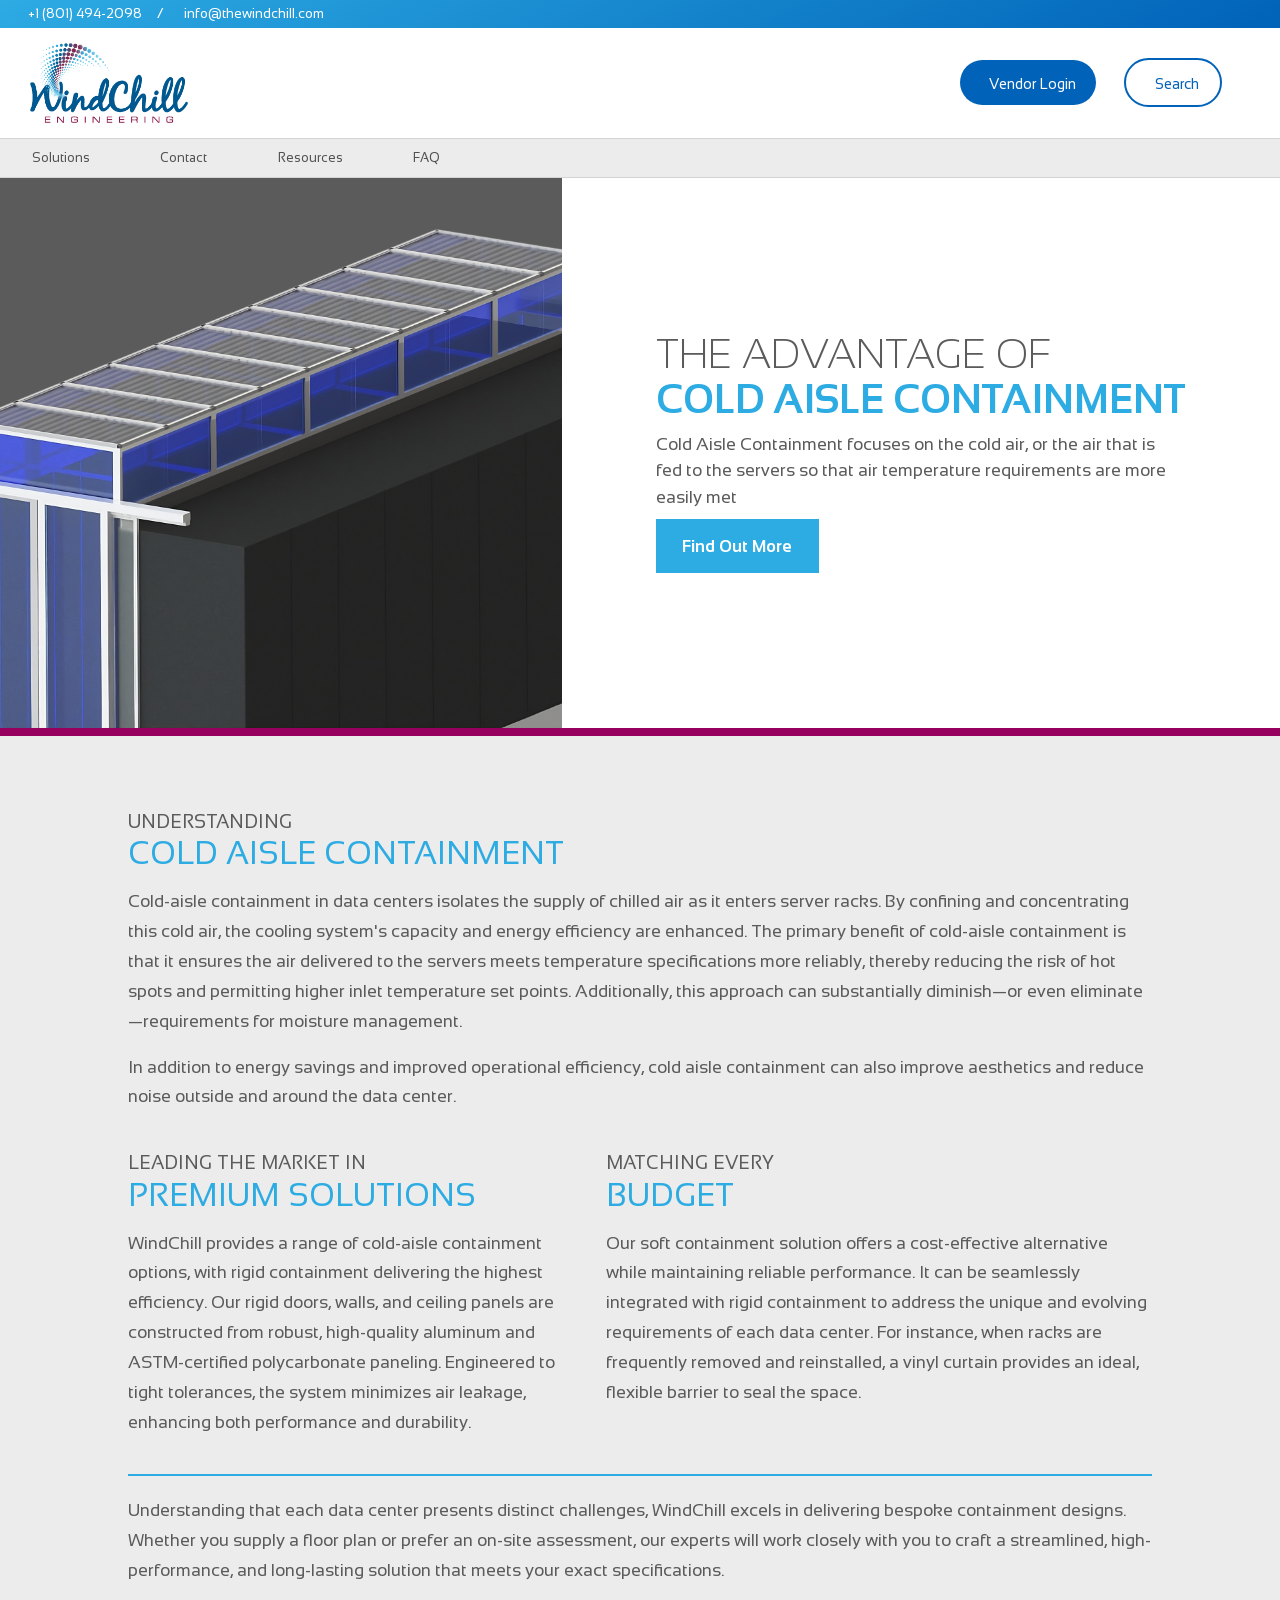
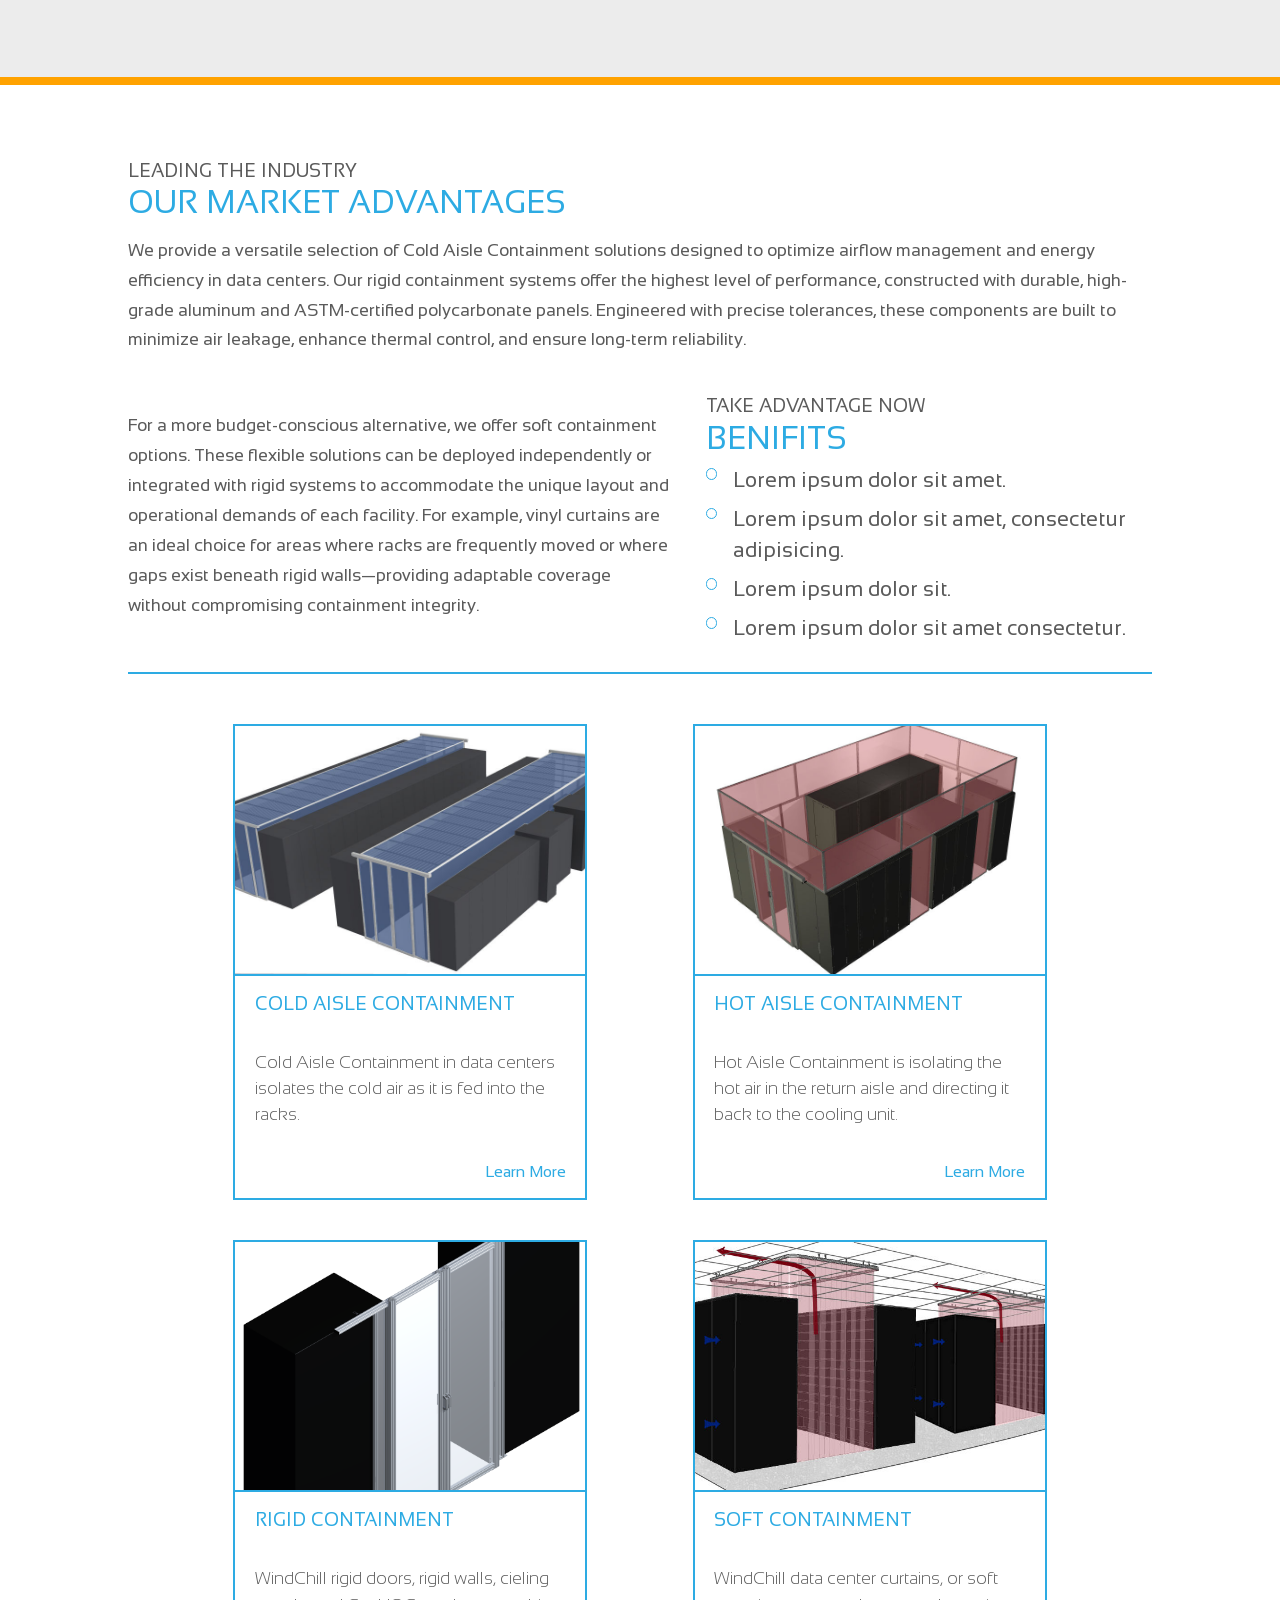
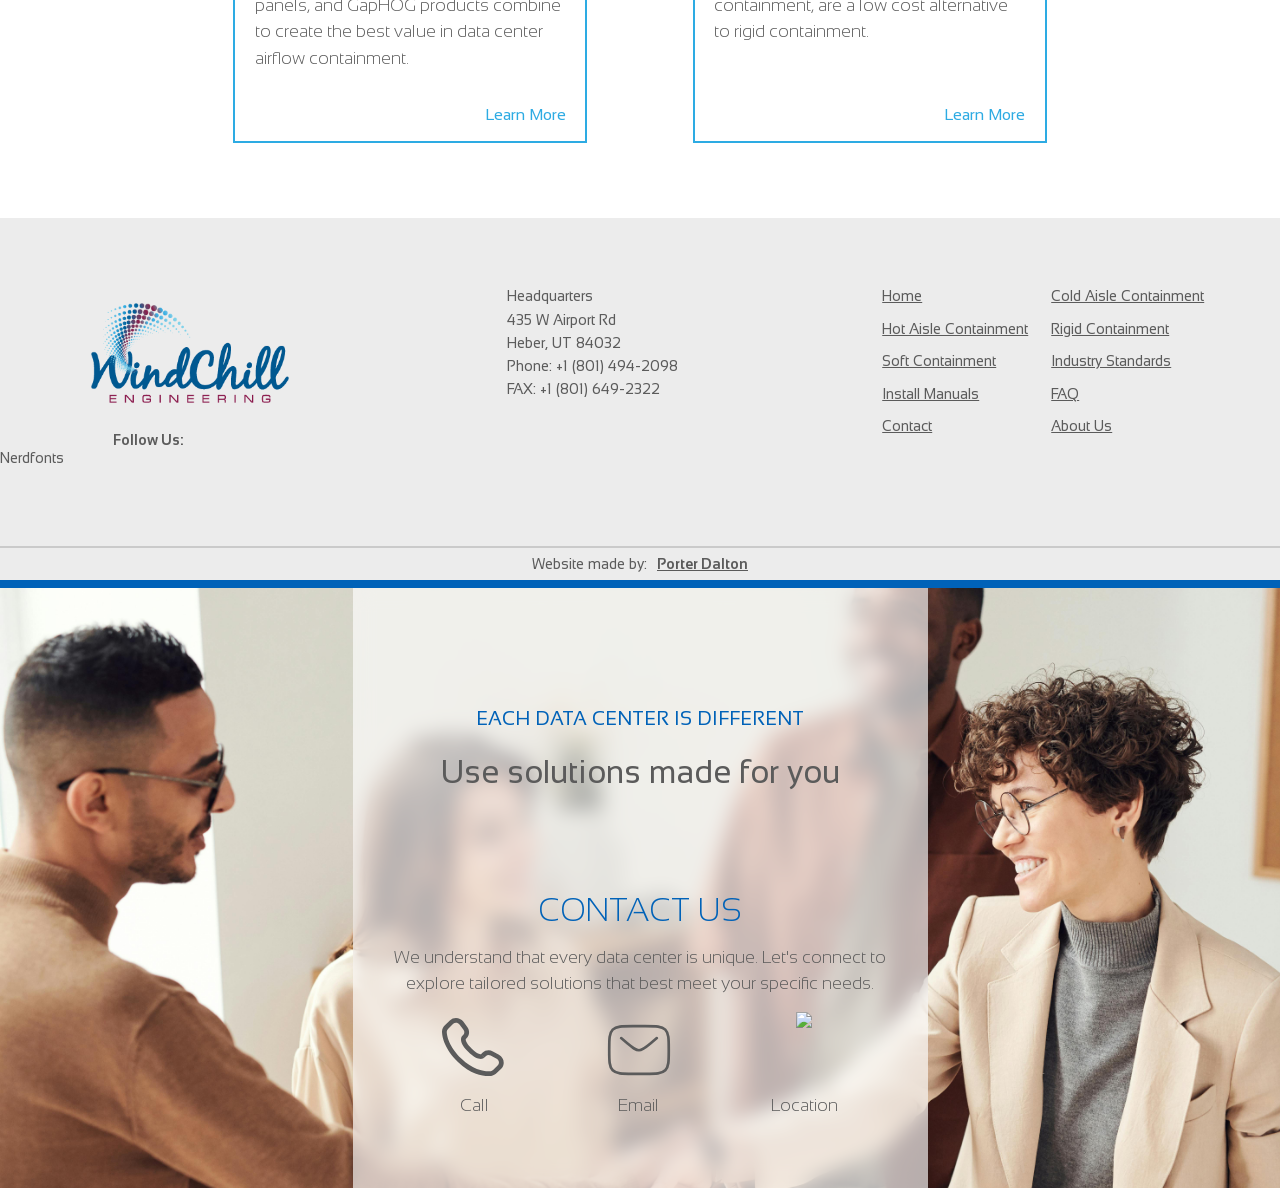
==== commit 6ea1a7cd: "Redid some assets on index, as well as making a 'floating card' look on the icons flex, now transfor" ====
--- a/coldAisleContainment.html
+++ b/coldAisleContainment.html
@@ -41,52 +41,6 @@
             <img src="./img/_Cold_aisle_iso_view_1_cropped.png">
         </div>
     </div>
-    <!---    
-    <div id="second_hot">
-        <h3>Understanding</h3>
-        <h2>Cold Aisle Containment</h2>
-        <p>
-            Cold-aisle containment in data centers isolates the supply of chilled air as it enters 
-            server racks. By confining and concentrating this cold air, the cooling system's capacity 
-            and energy efficiency are enhanced. The primary benefit of cold-aisle containment is that 
-            it ensures the air delivered to the servers meets temperature specifications more reliably, 
-            thereby reducing the risk of hot spots and permitting higher inlet temperature set points. 
-            Additionally, this approach can substantially diminish—or even eliminate—requirements for 
-            moisture management.
-        </p>
-        <p>
-            In addition to energy savings and improved operational efficiency, cold aisle containment 
-            can also improve aesthetics and reduce noise outside and around the data center.
-        </p>
-        <div id="flex_hot_paragraphs">
-            <div>
-                <h3>Leading the Market in</h3>
-                <h2>Premium Solutions</h2>
-                <p>
-                    WindChill provides a range of cold-aisle containment options, with rigid containment delivering 
-                    the highest efficiency. Our rigid doors, walls, and ceiling panels are constructed from robust, 
-                    high-quality aluminum and ASTM-certified polycarbonate paneling. Engineered to tight tolerances, 
-                    the system minimizes air leakage, enhancing both performance and durability.
-                </p>
-            </div>
-            <div>
-                <h3>Matching Every</h3>
-                <h2>Budget</h2>
-                <p>
-                    Our soft containment solution offers a cost-effective alternative while maintaining reliable performance. 
-                    It can be seamlessly integrated with rigid containment to address the unique and evolving requirements of 
-                    each data center. For instance, when racks are frequently removed and reinstalled, a vinyl curtain provides 
-                    an ideal, flexible barrier to seal the space.
-                </p>
-            </div>
-        </div>
-        <p>
-            Understanding that each data center presents distinct challenges, WindChill excels in delivering bespoke containment 
-            designs. Whether you supply a floor plan or prefer an on-site assessment, our experts will work closely with you to 
-            craft a streamlined, high-performance, and long-lasting solution that meets your exact specifications.
-        </p>
-    </div>
-    --->
     <div id="second_cold">
         <div class="single_span">
             <span>
@@ -107,6 +61,7 @@
                 </p>
             </span>
         </div>
+
         <div class="double_span">
             <span>
                 <h3>Leading the Market in</h3>
@@ -129,6 +84,7 @@
                 </p>
             </span>
         </div>
+
         <div class="single_span">
             <p>
                 Understanding that each data center presents distinct challenges, WindChill excels in delivering bespoke containment 
@@ -149,6 +105,10 @@
                     tolerances, these components are built to minimize air leakage, enhance thermal control, and ensure long-term 
                     reliability.
                 </p>
+            </span>
+        </div>
+        <div class="double_span">
+            <span>
                 <p>
                     For a more budget-conscious alternative, we offer soft containment options. These flexible solutions can be 
                     deployed independently or integrated with rigid systems to accommodate the unique layout and operational 
@@ -157,19 +117,29 @@
                     integrity.
                 </p>
             </span>
+            <span>
+                <h3>Take Advantage Now</h3>
+                <h2>Benifits</h2>
+                <ul>
+                    <li>
+                        <i class="nf nf-fa-arrow_right"></i>
+                        <span>Lorem ipsum dolor sit amet.</span>
+                    </li>
+                    <li>
+                        <i class="nf nf-fa-arrow_right"></i>
+                        <span>Lorem ipsum dolor sit amet, consectetur adipisicing.</span>
+                    </li>
+                    <li>
+                        <i class="nf nf-fa-arrow_right"></i>
+                        Lorem ipsum dolor sit.
+                    </li>
+                    <li>
+                        <i class="nf nf-fa-arrow_right"></i>
+                        Lorem ipsum dolor sit amet consectetur.
+                    </li>
+                </ul>
+            </span>
         </div>
-        <!---
-            <a class="card">
-                <div class="image_crop_box">
-                    <img src="./img/HotAisleMain2.jpg">
-                </div>
-                <h3>Hot Aisle Containment Solutions</h3>
-                <p>
-                    Hot Aisle Containment is isolating the hot air in the return aisle and directing it back to the cooling unit.
-                </p>
-            </a>
-        --->
-
         <div id="flex_third_cold">
             <a class="card">
                 <div class="image_crop_box">
--- a/css/coldAisleContainment.css
+++ b/css/coldAisleContainment.css
@@ -820,6 +820,37 @@
 #second_cold .double_span > span:last-child, #third_cold .double_span > span:last-child {
   flex: 55;
 }
+#second_cold .double_span:has(ul) > span, #third_cold .double_span:has(ul) > span {
+  flex: 55 !important;
+}
+#second_cold .double_span:has(ul) > span:has(ul), #third_cold .double_span:has(ul) > span:has(ul) {
+  flex: 45 !important;
+}
+#second_cold ul, #third_cold ul {
+  list-style: none;
+  font-size: 1.3rem;
+  padding: 0;
+  margin: 0;
+}
+#second_cold ul li, #third_cold ul li {
+  display: flex;
+  align-items: flex-start;
+  gap: 0.5rem;
+  margin-top: 0.5rem;
+  margin-bottom: 0.5rem;
+  line-height: 1.5;
+}
+#second_cold ul .nf, #third_cold ul .nf {
+  display: inline-flex;
+  vertical-align: middle;
+  color: #5b5b5b;
+  font-size: 0.7rem;
+  padding: 0.3rem;
+  border: 1px solid #2DABE3;
+  border-radius: 50%;
+  margin-right: 0.5rem;
+  margin-top: 0.3rem;
+}
 #second_cold .double_span, #third_cold .double_span {
   margin-top: 2.5em;
   margin-bottom: 1.25em;
@@ -874,6 +905,9 @@
 }
 #flex_third_cold h1 {
   font-weight: 400;
+}
+#flex_third_cold a.card {
+  text-decoration: none;
 }
 #flex_third_cold .card {
   width: 350px;
